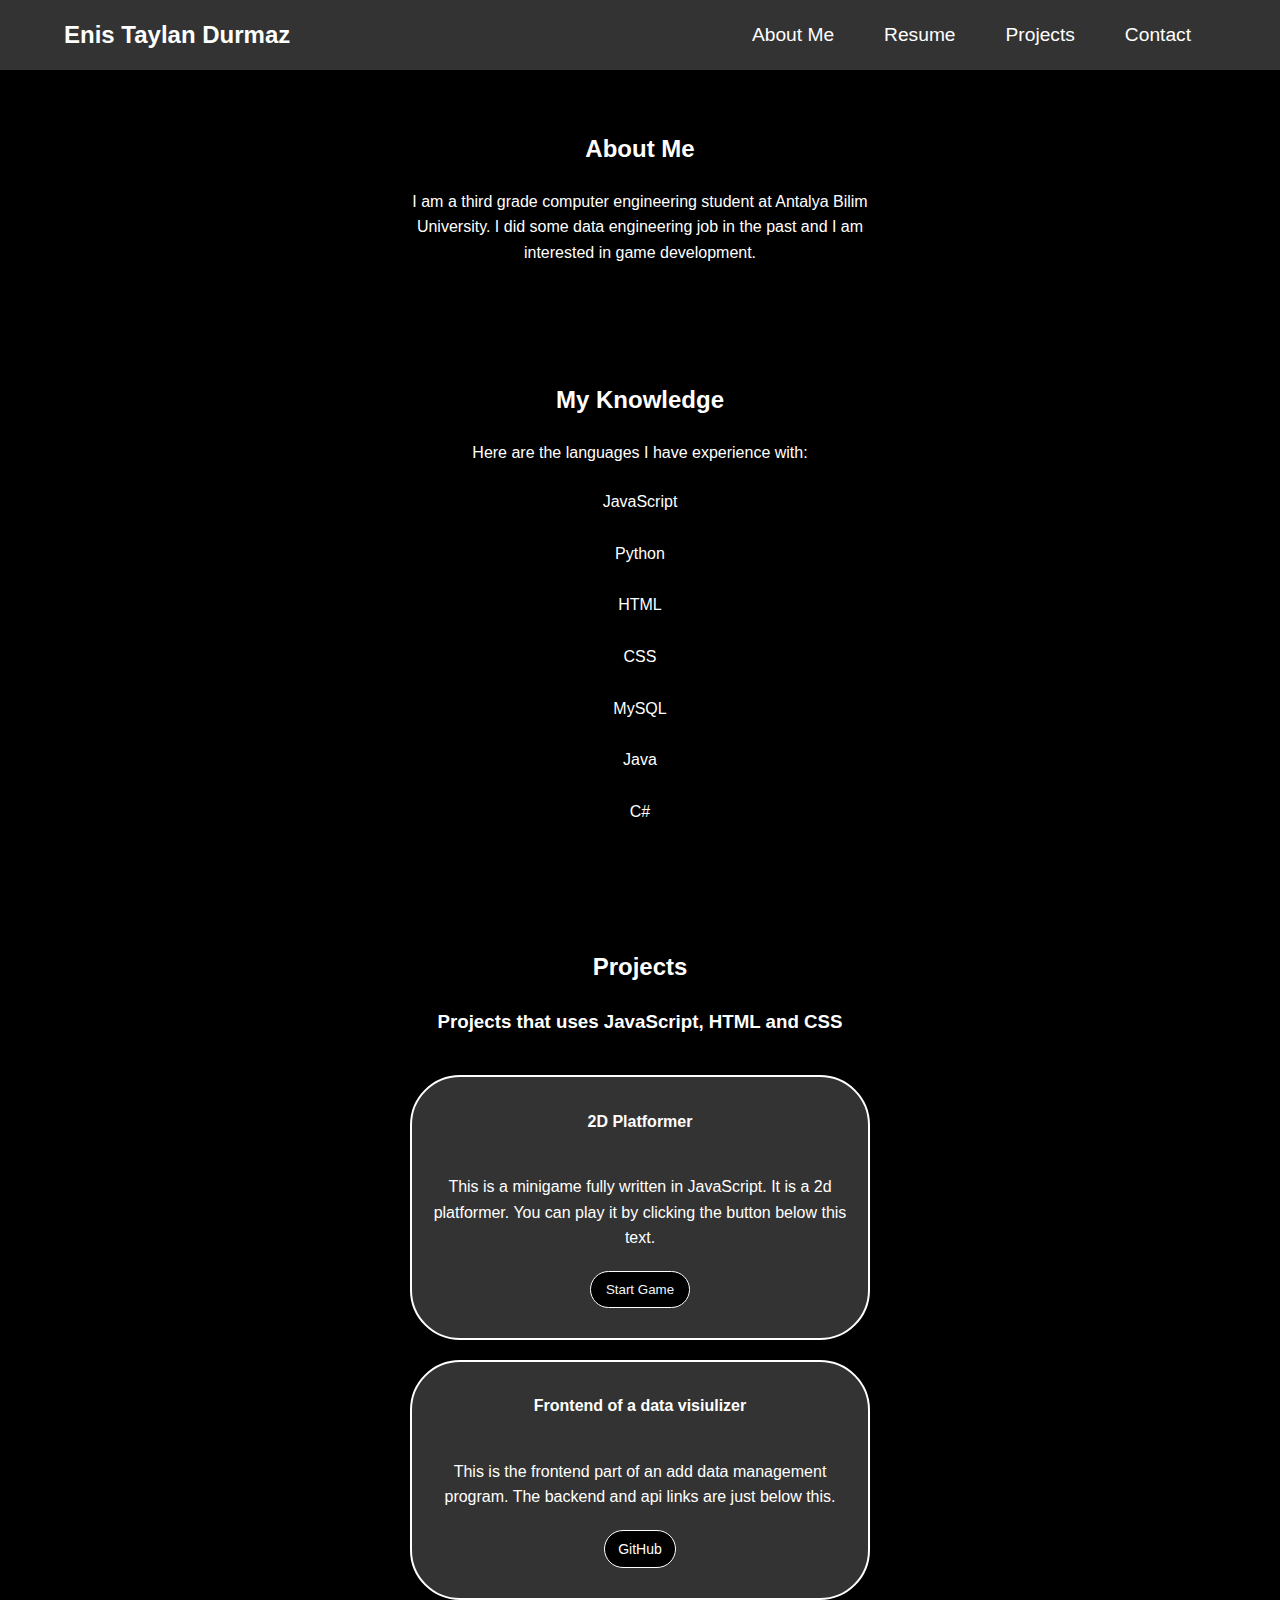
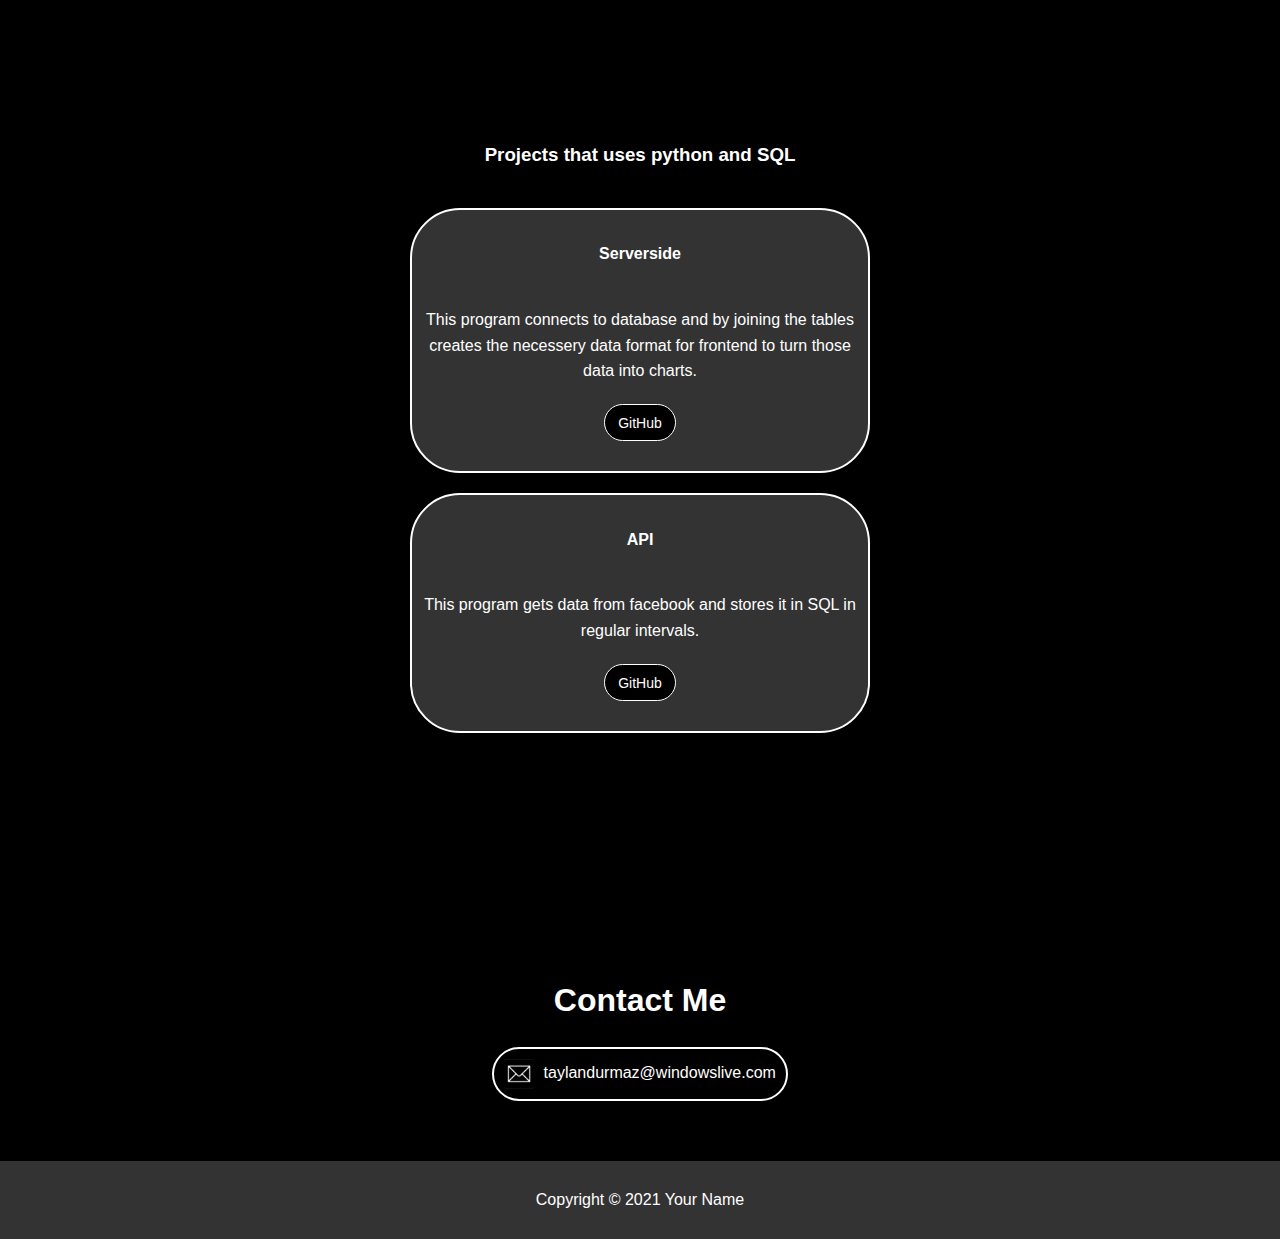
==== index.html @ 6a668fef "Add files via upload" ====
<!DOCTYPE html>
<html lang="en">
<head>
    <meta charset="UTF-8">
    <meta name="viewport" content="width=device-width, initial-scale=1.0">
    <title>CV</title>
    <link rel="stylesheet" href="style.css">
</head>
<body>
    <header>
        <div class="left-header">
            <h1>Enis Taylan Durmaz</h1>
        </div>
        <nav class="right-header">
            <ul>
                <li><a href="#about">About Me</a></li>
                <li><a href="#resume">Resume</a></li>
                <li><a href="#projects">Projects</a></li>
                <li><a href="#contact">Contact</a></li>
            </ul>
        </nav>
    </header>
    <div class="container">
        <section class="content" id="about">
            <h2>About Me</h2>
            <p>I am a third grade computer engineering student at Antalya Bilim University. I did some data engineering job in the past and I am interested in game development.</p>
        </section>

        <section class="content" id="resume">
            <h2>My Knowledge</h2>
            <p>Here are the languages I have experience with:</p>
            <ul class="languages-list">
                <li><a href="#javascript-project_1">JavaScript</a></li>
                <li><a href="#python-project_1">Python</a></li>
                <li><a href="#javascript-project_2">HTML</a></li>
                <li><a href="#javascript-project_2">CSS</a></li>
                <li><a href="#python-project_1">MySQL</a></li>
                <li><a href="#java-project">Java</a></li>
                <li><a href="#c#-project">C#</a></li>
                

            </ul>
        </section>


        <section class="content" id="projects">
            <h2>Projects</h2>
            <h3>Projects that uses JavaScript, HTML and CSS</h3>
            <div id="javascript-project" class="project">
                <div id="javascript-project_1" class="projectception">
                    <h4>2D Platformer</h4>
                    <p>This is a minigame fully written in JavaScript. It is a 2d platformer. You can play it by clicking the button below this text.</p>
                    <button id="startButton">Start Game</button>
                </div>
                <div id="javascript-project_2" class="projectception">
                    <h4>Frontend of a data visiulizer</h4>
                    <p>This is the frontend part of an add data management program. The backend and api links are just below this. </p>
                    <notbutton><a href="https://github.com/Migolina/frontend" target="_blank" class ="github_link">GitHub</a></notbutton>
                </div>                
        </div>
        <h3>Projects that uses python and SQL</h3>
        <div id="python-project" class="project">
            <div id="python-project_1" class="projectception">
                <h4>Serverside</h4>
                <p>This program connects to database and by joining the tables creates the necessery data format for frontend to turn those data into charts.</p>
                <notbutton><a href="https://github.com/Migolina/backend" target="_blank" class ="github_link">GitHub</a></notbutton>
            </div>
            <div id="python-project_2" class="projectception">
                <h4>API</h4>
                <p>This program gets data from facebook and stores it in SQL in regular intervals.</p>
                <notbutton><a href="https://github.com/Migolina/api" target="_blank" class ="github_link">GitHub</a></notbutton>
            </div> 
        </div>
        </section>
        <section class="content" id="contact">
            <h1>Contact Me </h1>
            <div class="contact">
                <a href="mailto:taylandurmaz@windowslive.com" class="email-address">
                    <img src="img/email_logo.webp" alt="Email Logo" class="email-logo">
                    taylandurmaz@windowslive.com
                </a>
            </div>
        </section>
        
        <footer>
            <p>Copyright &copy; 2021 Your Name</p>
        </footer>
        
        
    </div>
    
    <canvas style="display: none;"></canvas>
    
    
    
    
    <script src='./js/classes/sprite.js'></script>
    <script src='./js/utils.js'></script>
    <script src='./js/game.js'></script>
    <script src='./js/classes/collisionblock.js'></script>
    <script src='./js/classes/player.js'></script>
    <script src='./js/classes/enemy.js'></script>
    <script src='./js/data/data.js'></script>
    <script src="index.js"></script>
    <script src="page.js"></script>
</body>
</html>
---- style.css ----
html {
    scroll-behavior: smooth;
}

body {
    font-family: Arial, sans-serif;
    line-height: 1.6;
    margin: 0;
    background: #000; /* Set background to black */
    color: #fff; /* Set text color to white for contrast */
}

/* Add a container for the content */
.container { /* Assuming this is a new div around your sections */
    display: grid;
    place-items: center; /* Shortcut to center items both vertically and horizontally */
    height: 100vh; /* Use the full height of the viewport */
    margin-bottom:650px;
}

.content {
    text-align: center; /* Center text inside the content blocks */
    max-width: 500px; /* Adjust width as necessary */
    margin: 20px; /* Space between sections */
}
.footer{
    width: 100%;
    padding-bottom: 0;
}
header {
    display: flex;
    justify-content: space-between;
    align-items: center;
    background: #333;
    color: #fff;
    padding: 1rem 5%; /* Add padding on the left and right */
}



.left-header h1 {
    margin: 0; /* Removes default margin from the h1 tag */
    font-size: 1.5em; /* Adjust size as needed */
}

.right-header ul {
    display: flex;
    list-style: none;
    padding: 0;
    margin: 0; /* Removes default margin from the ul tag */
    font-size: 1.2em; /* Make list items bigger */
}

.right-header ul li {
    margin: 0 15px; /* Increase spacing between list items */
}

.right-header ul li a {
    color: #fff;
    text-decoration: none;
    padding: 5px 10px; /* Add padding for larger click area */
}

#projects h2 {
    margin-bottom: 20px; /* Adds space below the Projects heading */
}

.project {
    margin-bottom: 100px; /* Adds space below each project div */
    padding: 20px; /* Optional: Adds padding inside each project div for better spacing */
    border-radius: 5px; /* Optional: Rounds the corners of the project divs */
}

.project h3 {
    margin-top: 0;
    margin-bottom: 100px; /* Adds space below each project title */
}
.project h4 {
    margin-bottom: 40px;
}

.project p {
    margin-bottom: 20px; /* Adds space below the paragraph before the button, if any */
}
.projectception {
    margin-bottom: 20px;  /* Adjust as needed */
    border: 2px solid #fff;  /* Sets the border width, style, and color */
    border-radius: 50px;  /* Adjusts the border-radius */
    padding: 10px;
    background-color:#333;
}
.contact {
    margin-bottom: 20px;  /* Adjust as needed */
    border: 2px solid #fff;  /* Sets the border width, style, and color */
    border-radius: 50px;  /* Adjusts the border-radius */
    padding: 10px;
    background-color:black;
}

.languages-list {
    list-style-type: none;  /* Removes default list bullets */
    padding: 0;  /* Removes default padding */
    text-align: center;  /* Aligns text to the left */
}

.languages-list li {
    margin: 10px 0;  /* Adds vertical space between list items */
}

.languages-list a {
    color: inherit;  /* Ensures the links use the text color of the parent element */
    text-decoration: none;  /* Removes the underline */
    padding: 8px;  /* Adds padding around the text */
    display: inline-block;  /* Makes the link only as wide as its content */
    border-radius: 5px;  /* Applies rounded corners */
}

.languages-list a:hover {
    background-color: #e1e1e1;  /* Changes background on hover */
    border-radius: 5px;  /* Rounded corners for a better look */
    color:black; 
}

.email-logo {
    vertical-align: middle;
    margin-right: 5px; /* Adjust as needed */
    width: 30px; /* Adjust the width of the logo */
    height: auto; /* Maintain aspect ratio */
}

.github_link {
    color: white !important; /* Ensures the text is white */
    text-decoration: none !important; /* Ensures no underline */
    font-size: 14px;
}

.email-address {
    color: white !important; /* Ensures the text is white */
    text-decoration: none !important; /* Ensures no underline */
}

nav ul {
    list-style: none;
    padding: 0;
}

nav ul li {
    display: inline;
    margin: 0 10px;
}

nav ul li a {
    color: #fff;
    text-decoration: none;
}


section {
    padding: 20px;
    margin: 20px 0;
}

footer {
    text-align: center;
    padding: 10px 0;
    background: #333;
    color: #fff;
    width: 100%;
}

button {
    background-color: black;
    color:aliceblue;
    display: block;
    width: 100px;
    margin: 20px auto;
    padding: 10px;
    border-radius: 100px;
    border: 1px solid #fff;
}
button:hover {
    background-color: #8f8a8a;
    color:black;
    border: 1px solid black;
}

notbutton {
    background-color: black;
    color:aliceblue;
    display: block;
    width: 60px;
    padding: 5px;
    margin:20px auto;
    border-radius: 100px;
    border: 1px solid #fff;
}
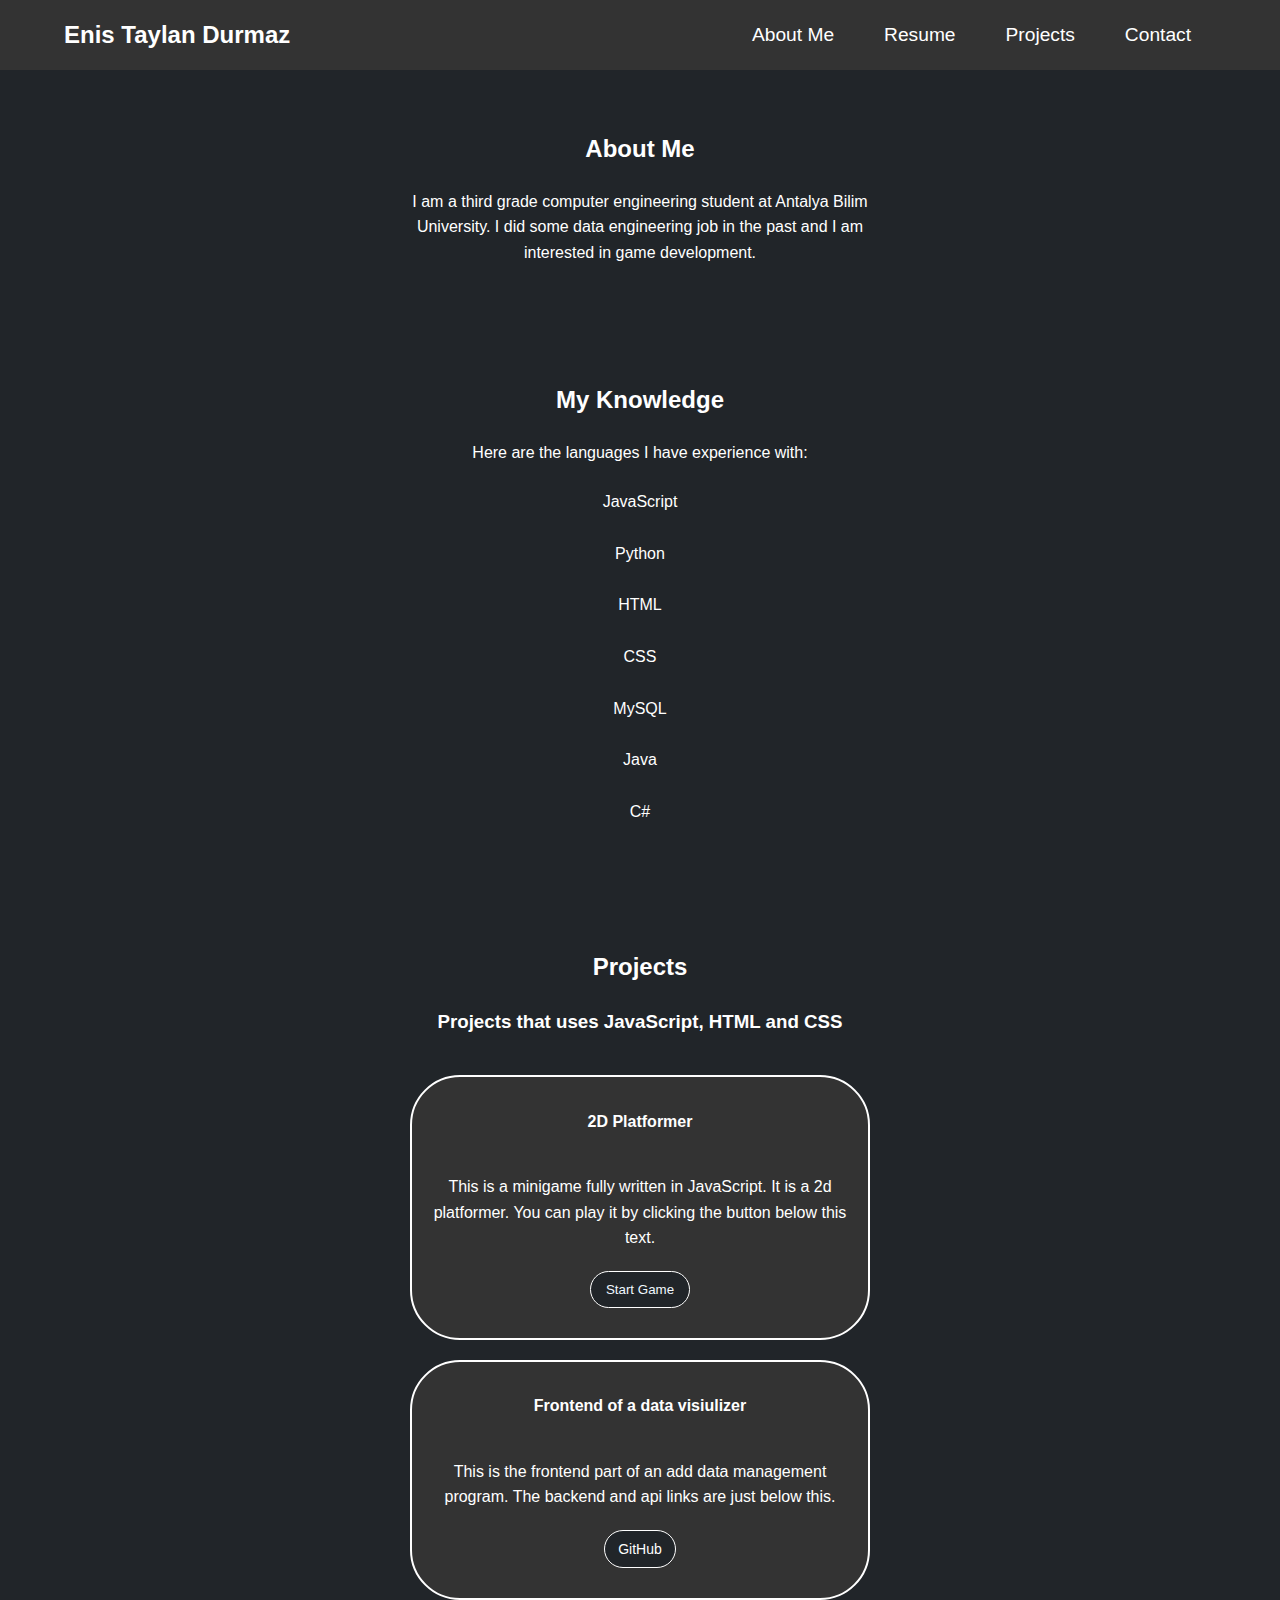
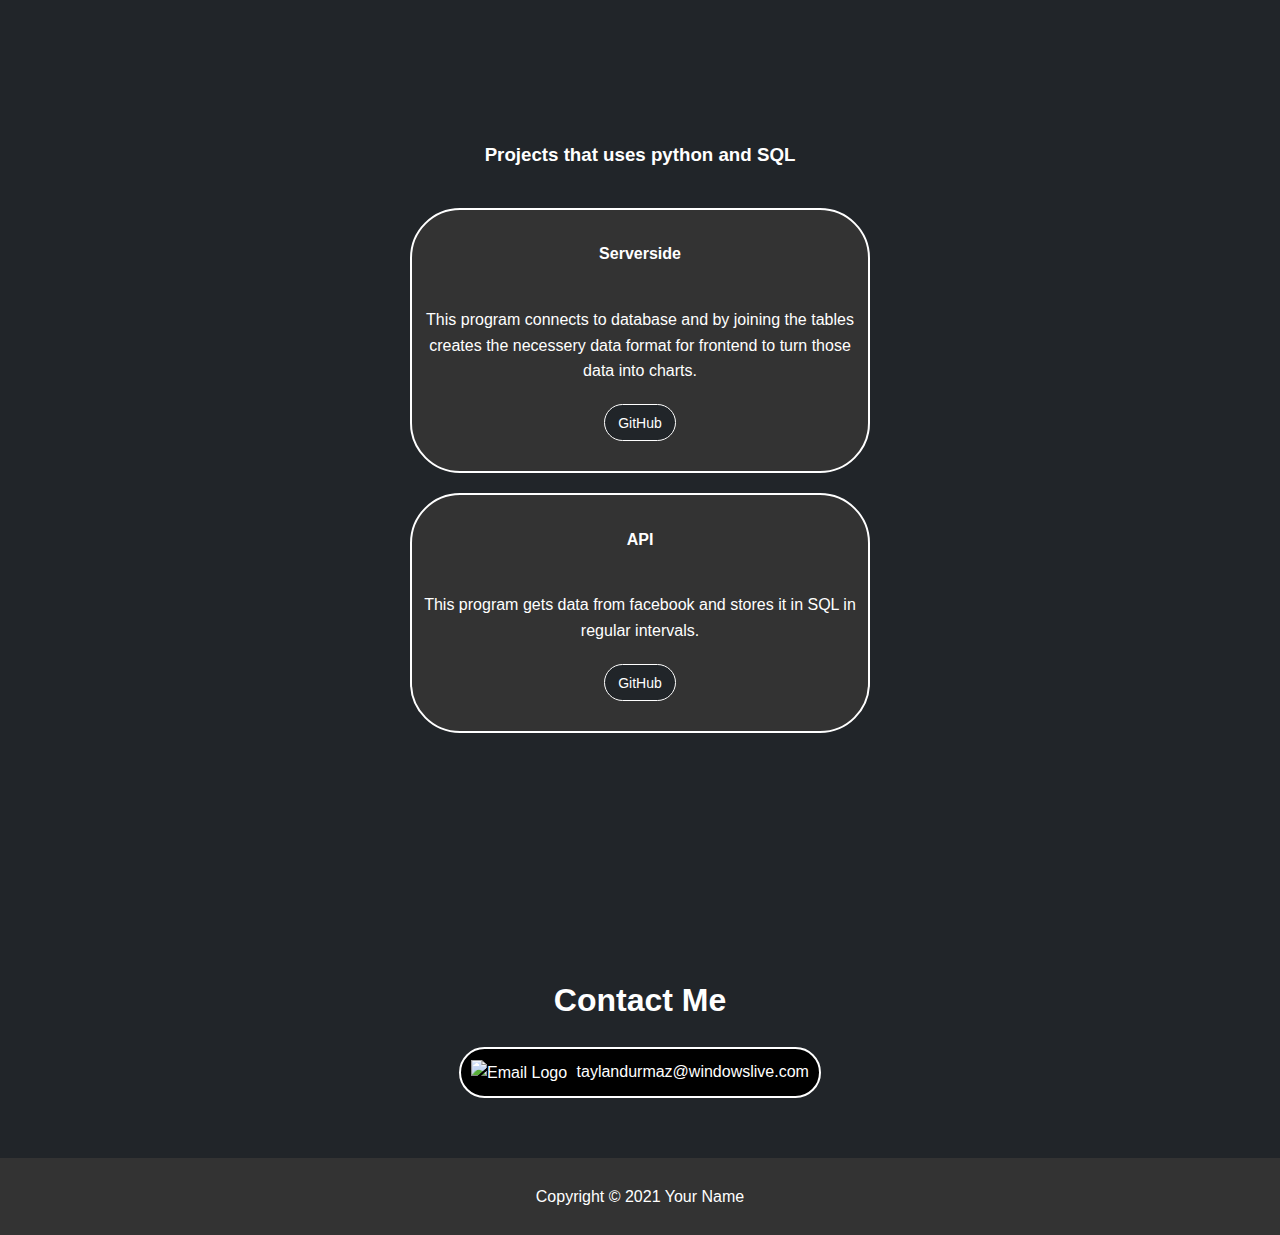
==== commit b92e04cf: "Update index.html" ====
--- a/index.html
+++ b/index.html
@@ -76,7 +76,7 @@
             <h1>Contact Me </h1>
             <div class="contact">
                 <a href="mailto:taylandurmaz@windowslive.com" class="email-address">
-                    <img src="img/email_logo.webp" alt="Email Logo" class="email-logo">
+                    <img src="img/email_logo.png" alt="Email Logo" class="email-logo">
                     taylandurmaz@windowslive.com
                 </a>
             </div>
--- a/style.css
+++ b/style.css
@@ -6,7 +6,7 @@
     font-family: Arial, sans-serif;
     line-height: 1.6;
     margin: 0;
-    background: #000; /* Set background to black */
+    background: #212529; /* Set background to black */
     color: #fff; /* Set text color to white for contrast */
 }
 
@@ -169,7 +169,7 @@
 }
 
 button {
-    background-color: black;
+    background-color: #212529;
     color:aliceblue;
     display: block;
     width: 100px;
@@ -179,13 +179,13 @@
     border: 1px solid #fff;
 }
 button:hover {
-    background-color: #8f8a8a;
-    color:black;
+    background-color: #212529;
+    color:#212529;
     border: 1px solid black;
 }
 
 notbutton {
-    background-color: black;
+    background-color: #212529;
     color:aliceblue;
     display: block;
     width: 60px;
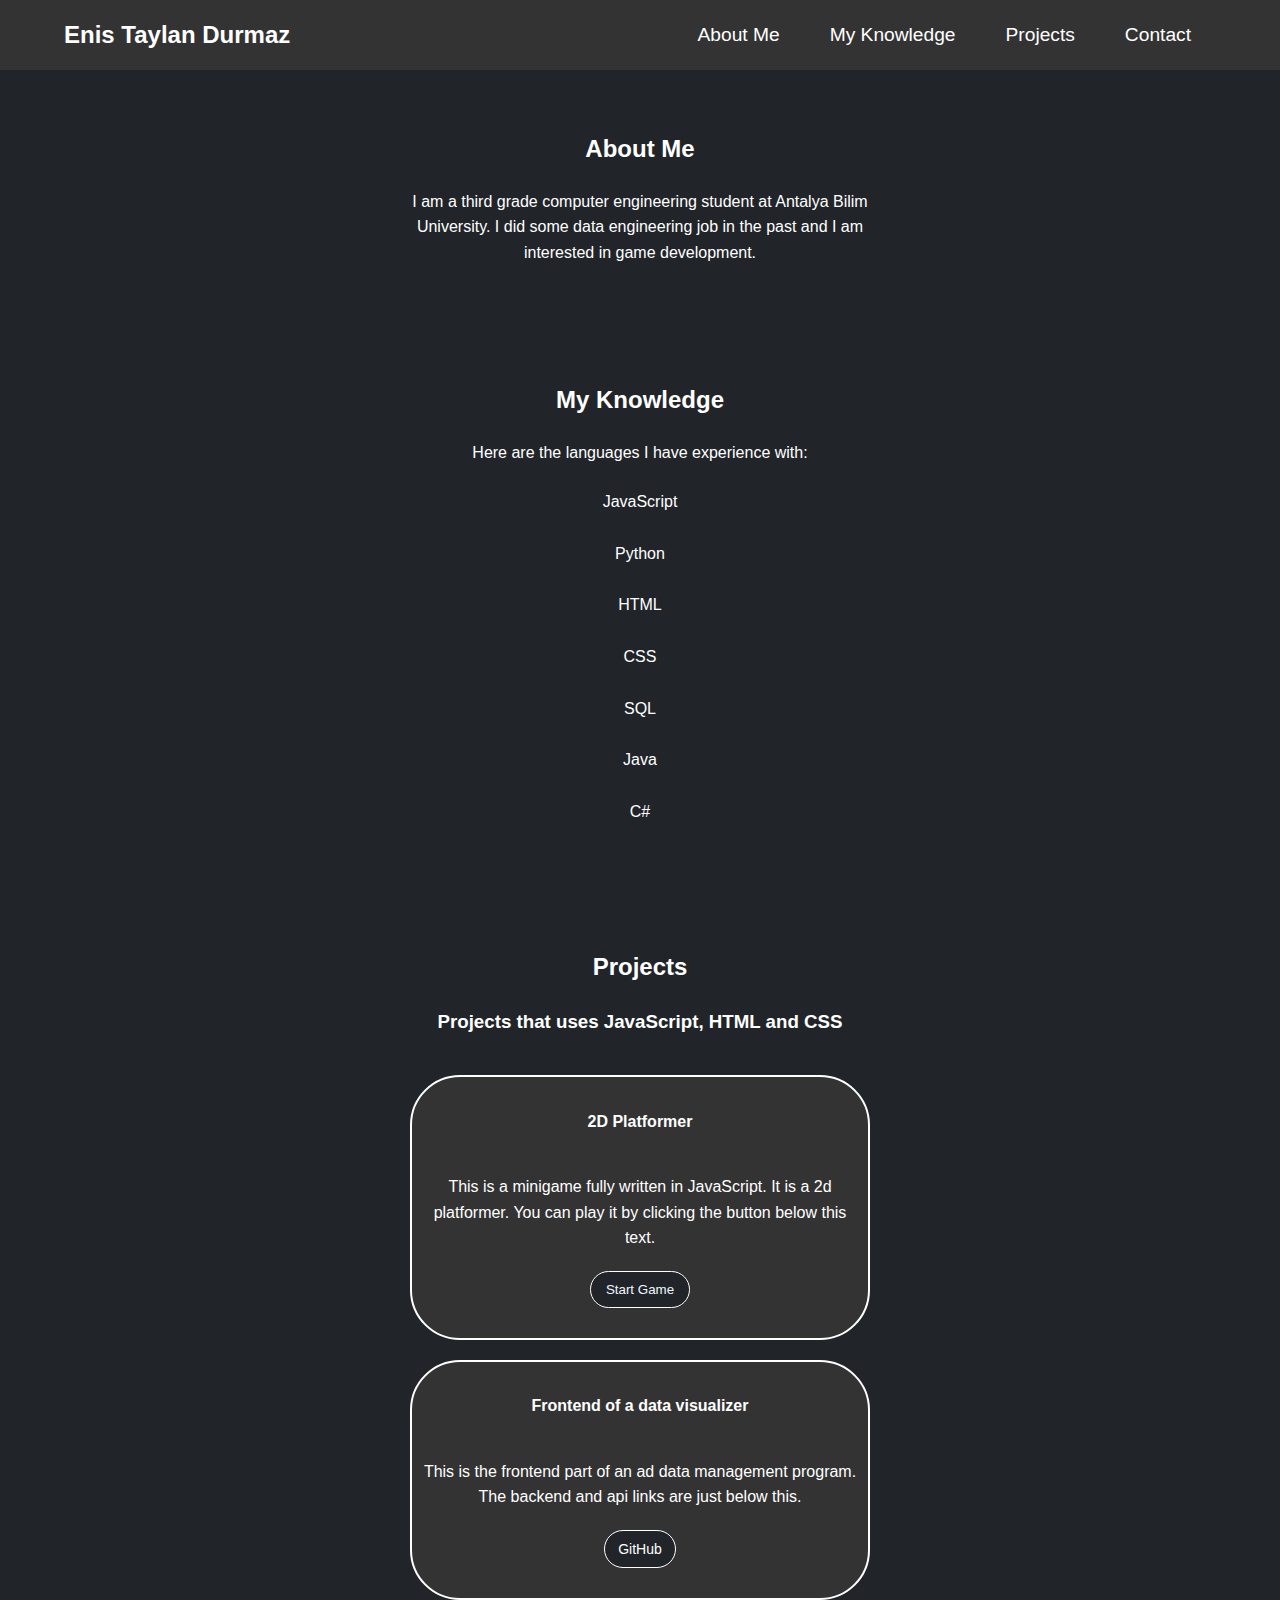
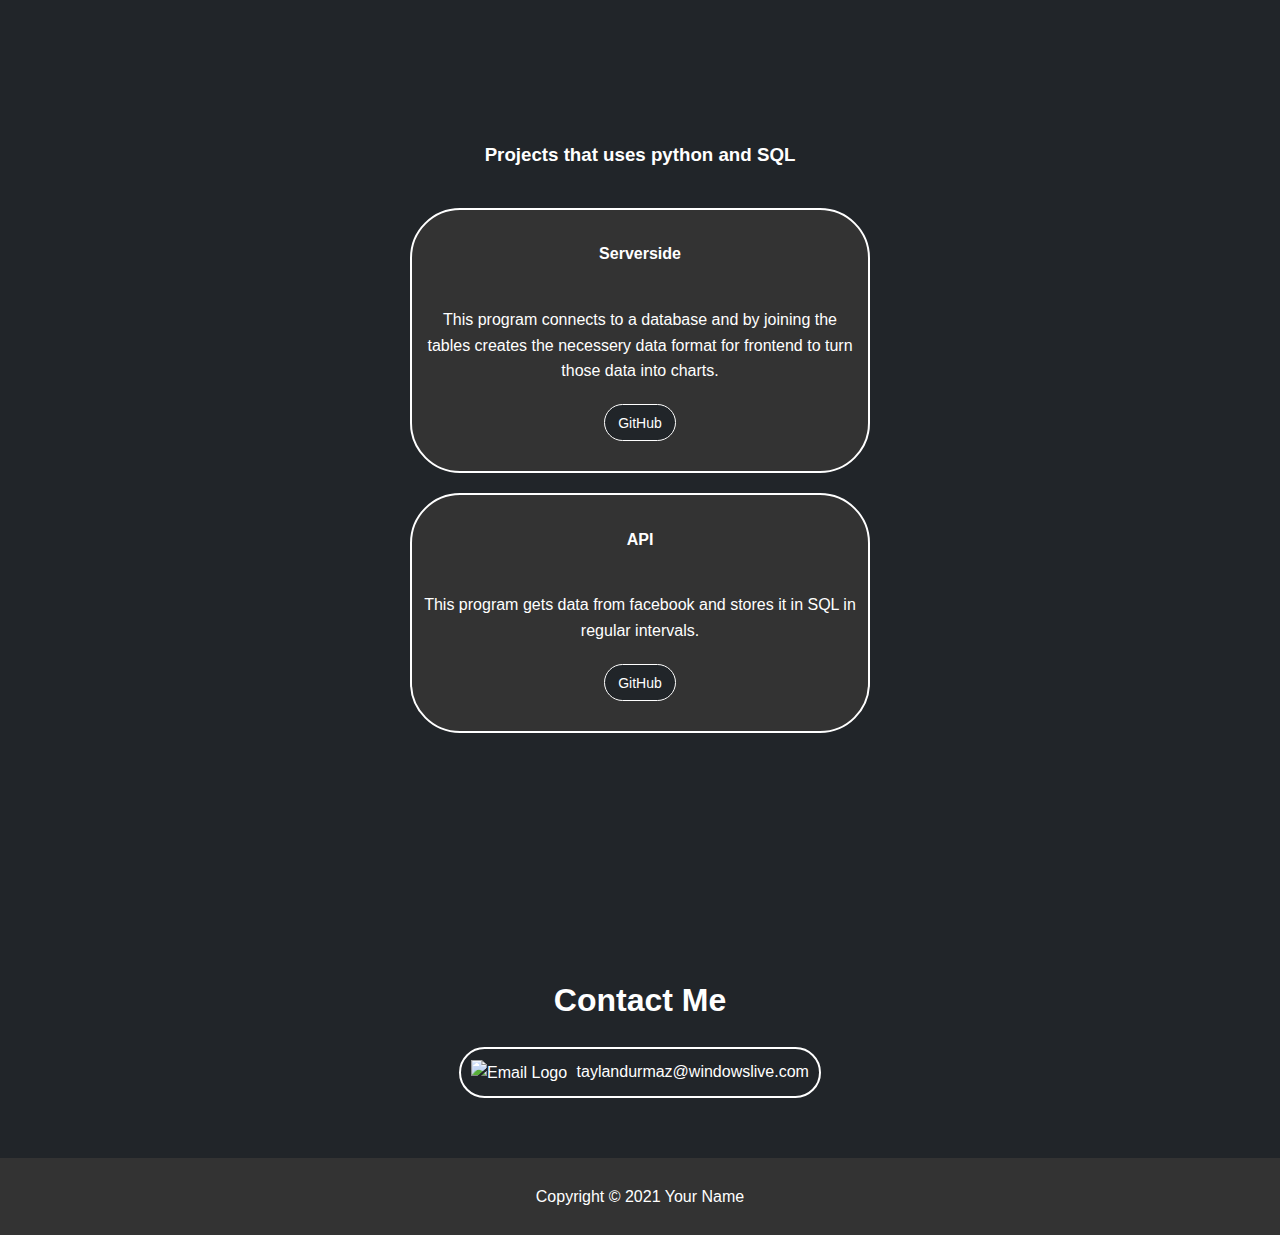
==== commit fae72a8d: "Update index.html" ====
--- a/index.html
+++ b/index.html
@@ -14,7 +14,7 @@
         <nav class="right-header">
             <ul>
                 <li><a href="#about">About Me</a></li>
-                <li><a href="#resume">Resume</a></li>
+                <li><a href="#resume">My Knowledge</a></li>
                 <li><a href="#projects">Projects</a></li>
                 <li><a href="#contact">Contact</a></li>
             </ul>
@@ -34,7 +34,7 @@
                 <li><a href="#python-project_1">Python</a></li>
                 <li><a href="#javascript-project_2">HTML</a></li>
                 <li><a href="#javascript-project_2">CSS</a></li>
-                <li><a href="#python-project_1">MySQL</a></li>
+                <li><a href="#python-project_1">SQL</a></li>
                 <li><a href="#java-project">Java</a></li>
                 <li><a href="#c#-project">C#</a></li>
                 
@@ -53,22 +53,22 @@
                     <button id="startButton">Start Game</button>
                 </div>
                 <div id="javascript-project_2" class="projectception">
-                    <h4>Frontend of a data visiulizer</h4>
-                    <p>This is the frontend part of an add data management program. The backend and api links are just below this. </p>
-                    <notbutton><a href="https://github.com/Migolina/frontend" target="_blank" class ="github_link">GitHub</a></notbutton>
+                    <h4>Frontend of a data visualizer</h4>
+                    <p>This is the frontend part of an ad data management program. The backend and api links are just below this. </p>
+                    <notbutton><a href="https://github.com/enistaylandurmaz/frontend" target="_blank" class ="github_link">GitHub</a></notbutton>
                 </div>                
         </div>
         <h3>Projects that uses python and SQL</h3>
         <div id="python-project" class="project">
             <div id="python-project_1" class="projectception">
                 <h4>Serverside</h4>
-                <p>This program connects to database and by joining the tables creates the necessery data format for frontend to turn those data into charts.</p>
-                <notbutton><a href="https://github.com/Migolina/backend" target="_blank" class ="github_link">GitHub</a></notbutton>
+                <p>This program connects to a database and by joining the tables creates the necessery data format for frontend to turn those data into charts.</p>
+                <notbutton><a href="https://github.com/enistaylandurmaz/backend" target="_blank" class ="github_link">GitHub</a></notbutton>
             </div>
             <div id="python-project_2" class="projectception">
                 <h4>API</h4>
                 <p>This program gets data from facebook and stores it in SQL in regular intervals.</p>
-                <notbutton><a href="https://github.com/Migolina/api" target="_blank" class ="github_link">GitHub</a></notbutton>
+                <notbutton><a href="https://github.com/enistaylandurmaz/api" target="_blank" class ="github_link">GitHub</a></notbutton>
             </div> 
         </div>
         </section>
--- a/style.css
+++ b/style.css
@@ -94,7 +94,7 @@
     border: 2px solid #fff;  /* Sets the border width, style, and color */
     border-radius: 50px;  /* Adjusts the border-radius */
     padding: 10px;
-    background-color:black;
+    background-color:#212529;
 }
 
 .languages-list {
@@ -126,12 +126,6 @@
     margin-right: 5px; /* Adjust as needed */
     width: 30px; /* Adjust the width of the logo */
     height: auto; /* Maintain aspect ratio */
-}
-
-.github_link {
-    color: white !important; /* Ensures the text is white */
-    text-decoration: none !important; /* Ensures no underline */
-    font-size: 14px;
 }
 
 .email-address {
@@ -179,18 +173,39 @@
     border: 1px solid #fff;
 }
 button:hover {
-    background-color: #212529;
+    background-color: #adadae;
     color:#212529;
-    border: 1px solid black;
+    border: 1px solid #adadae;
 }
 
 notbutton {
     background-color: #212529;
-    color:aliceblue;
+    color: aliceblue;
     display: block;
     width: 60px;
     padding: 5px;
-    margin:20px auto;
+    margin: 20px auto;
     border-radius: 100px;
     border: 1px solid #fff;
-}+}
+
+notbutton:hover, notbutton:hover .github_link {
+    background-color: #adadae;
+    color: #212529;
+    border: 1px solid #adadae;
+}
+
+.github_link {
+    color: white; /* Ensures the text is white */
+    text-decoration: none !important; /* Ensures no underline */
+    font-size: 14px;
+}
+
+.github_link:hover {
+    color: #212529 !important; /* Ensures the color changes on hover */
+}
+
+/* Ensure the .github_link inherits the hover state from the parent */
+notbutton:hover .github_link {
+    color: #212529 !important;
+}
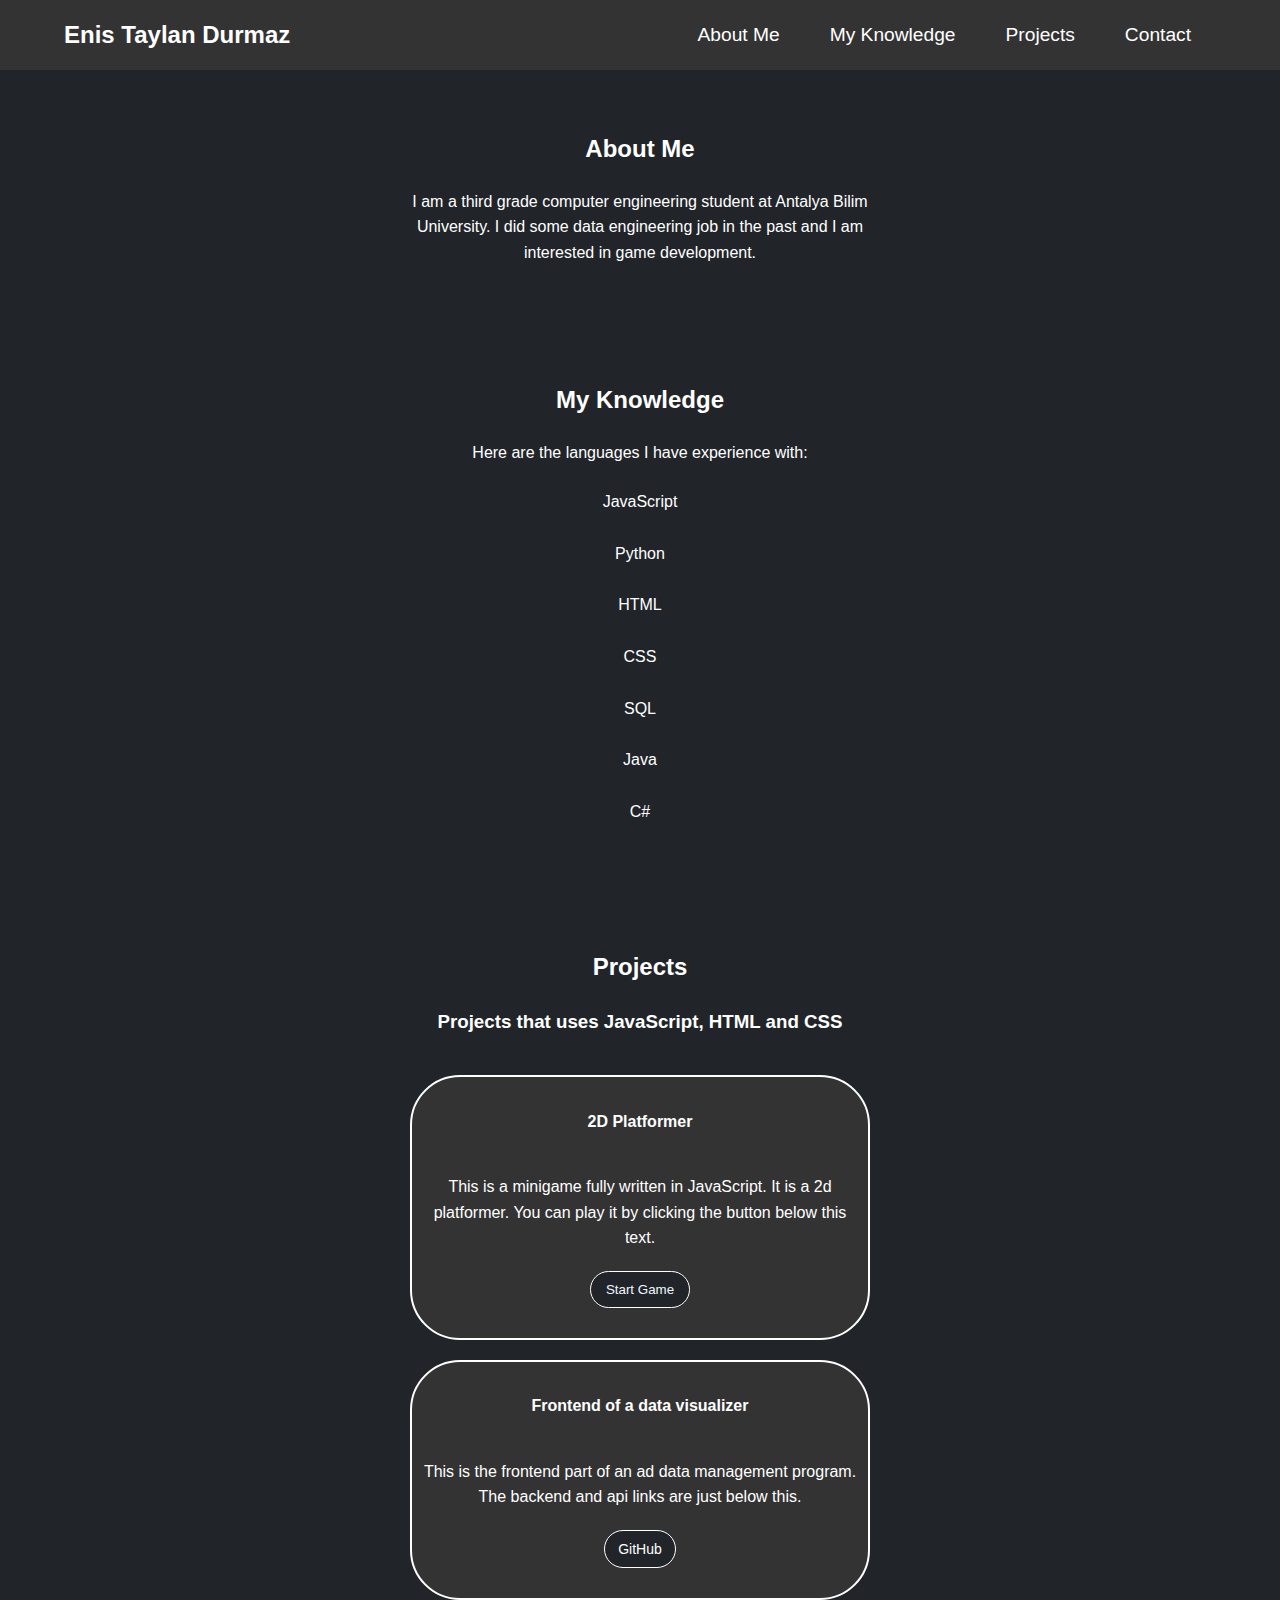
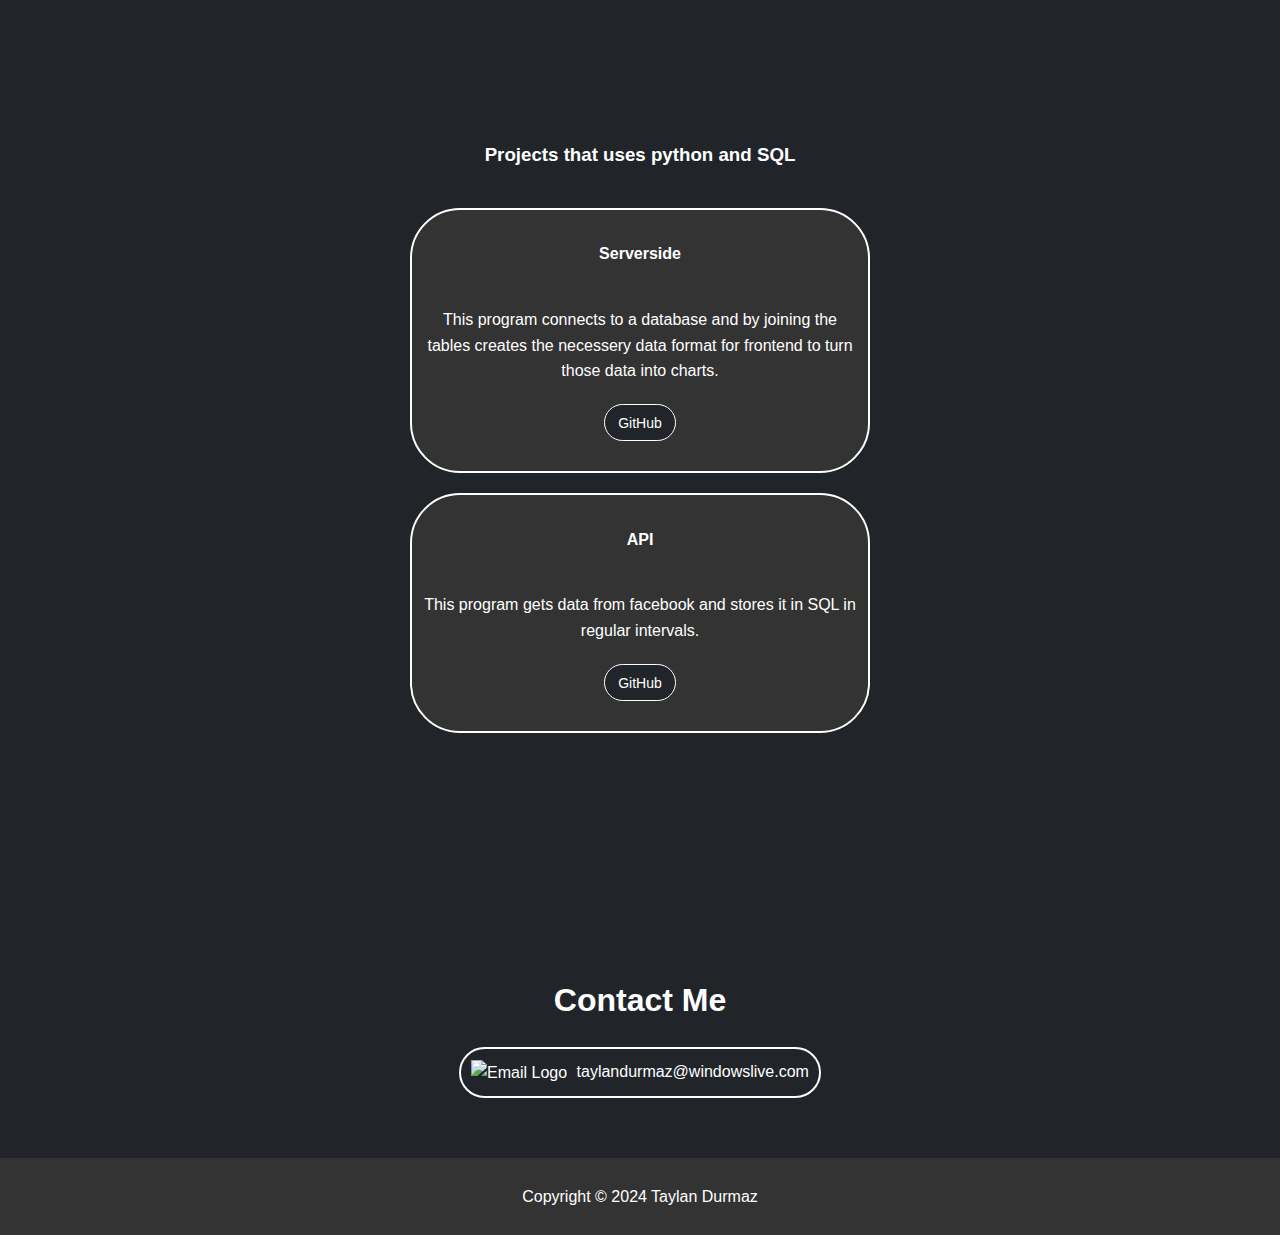
==== commit dceea67f: "Update index.html" ====
--- a/index.html
+++ b/index.html
@@ -83,7 +83,7 @@
         </section>
         
         <footer>
-            <p>Copyright &copy; 2021 Your Name</p>
+            <p>Copyright &copy; 2024 Taylan Durmaz</p>
         </footer>
         
         
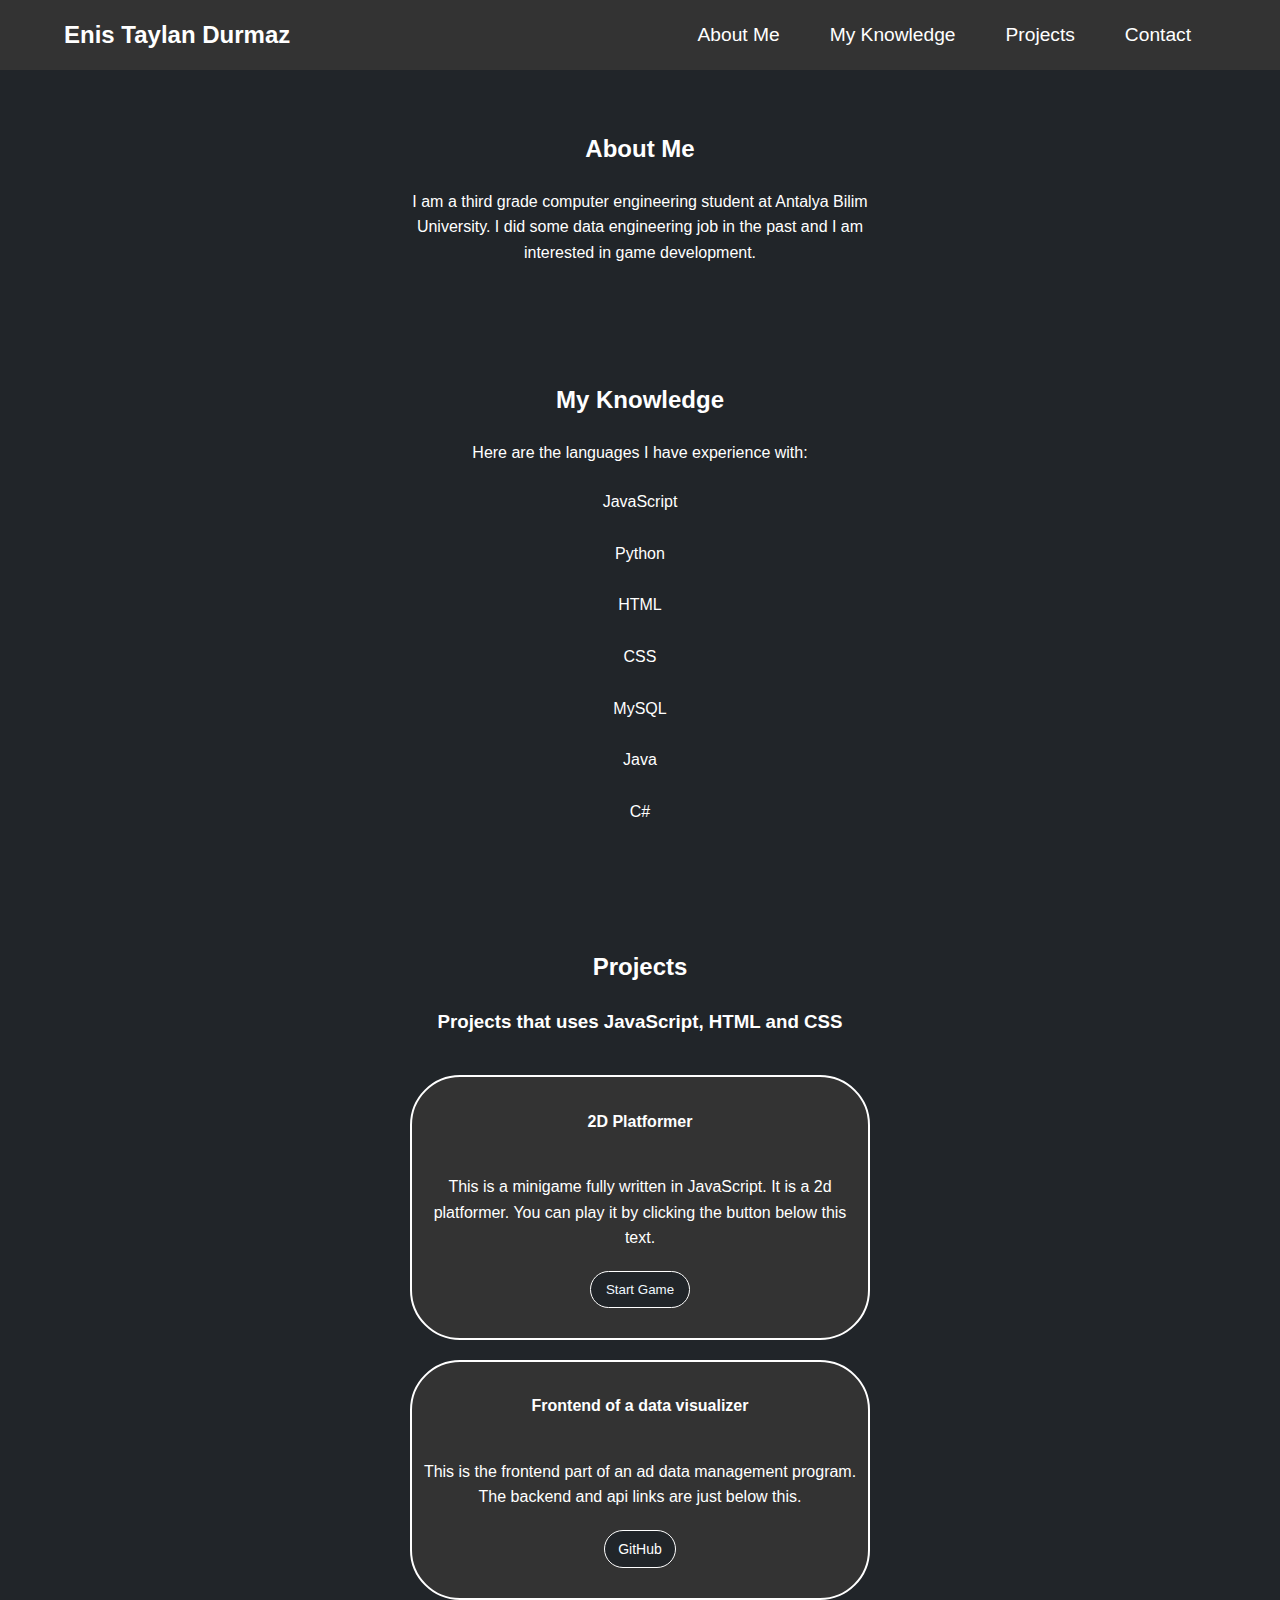
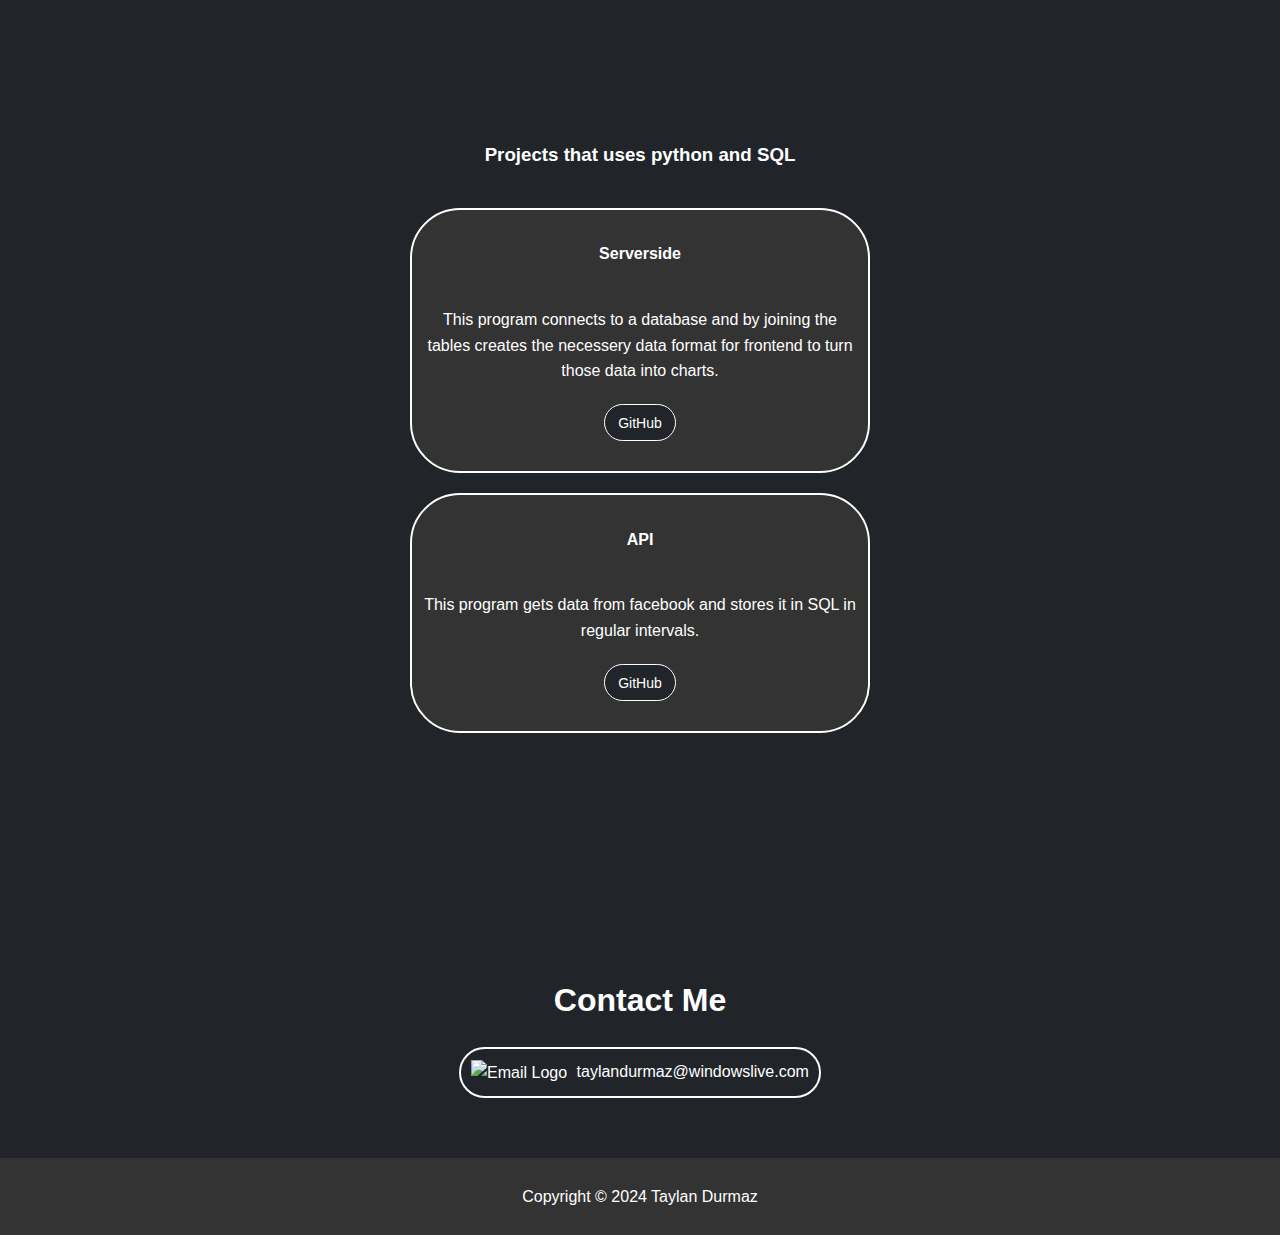
==== commit 0a130653: "Update index.html" ====
--- a/index.html
+++ b/index.html
@@ -34,7 +34,7 @@
                 <li><a href="#python-project_1">Python</a></li>
                 <li><a href="#javascript-project_2">HTML</a></li>
                 <li><a href="#javascript-project_2">CSS</a></li>
-                <li><a href="#python-project_1">SQL</a></li>
+                <li><a href="#python-project_1">MySQL</a></li>
                 <li><a href="#java-project">Java</a></li>
                 <li><a href="#c#-project">C#</a></li>
                 
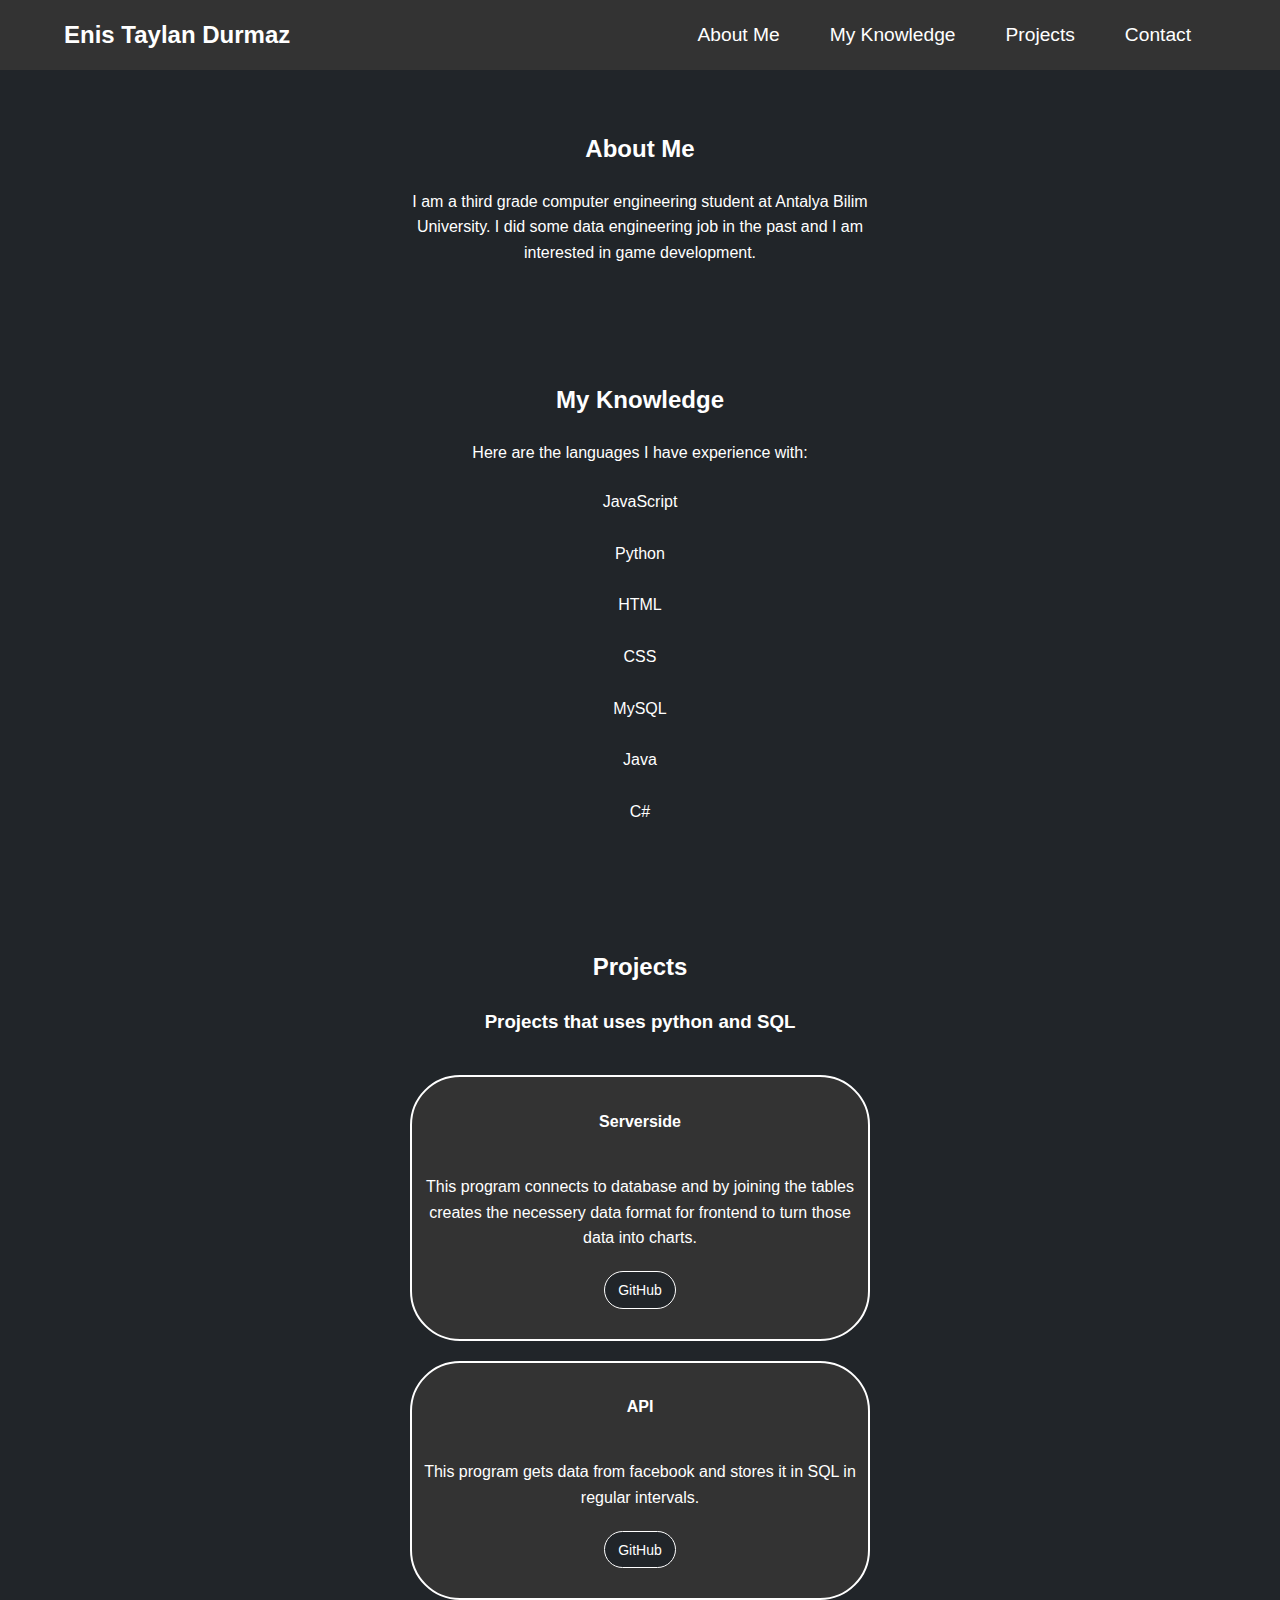
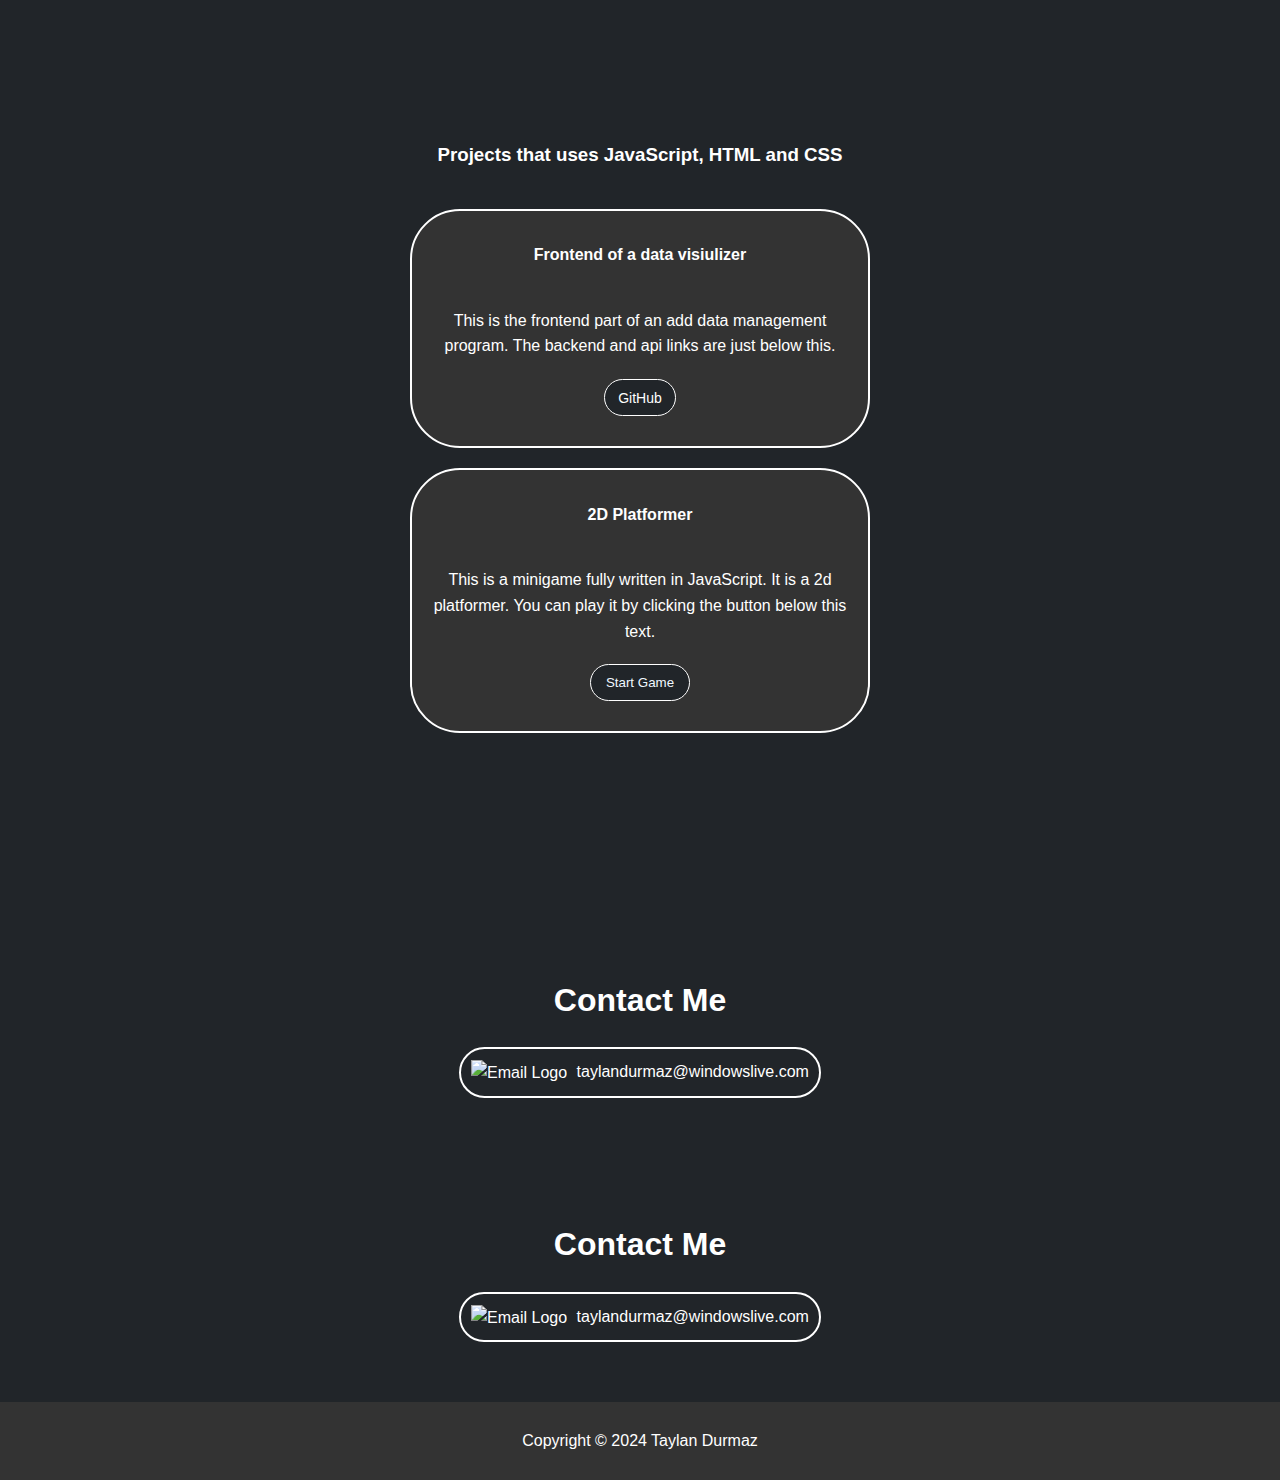
==== commit b33cb02b: "Update index.html" ====
--- a/index.html
+++ b/index.html
@@ -45,24 +45,11 @@
 
         <section class="content" id="projects">
             <h2>Projects</h2>
-            <h3>Projects that uses JavaScript, HTML and CSS</h3>
-            <div id="javascript-project" class="project">
-                <div id="javascript-project_1" class="projectception">
-                    <h4>2D Platformer</h4>
-                    <p>This is a minigame fully written in JavaScript. It is a 2d platformer. You can play it by clicking the button below this text.</p>
-                    <button id="startButton">Start Game</button>
-                </div>
-                <div id="javascript-project_2" class="projectception">
-                    <h4>Frontend of a data visualizer</h4>
-                    <p>This is the frontend part of an ad data management program. The backend and api links are just below this. </p>
-                    <notbutton><a href="https://github.com/enistaylandurmaz/frontend" target="_blank" class ="github_link">GitHub</a></notbutton>
-                </div>                
-        </div>
         <h3>Projects that uses python and SQL</h3>
         <div id="python-project" class="project">
             <div id="python-project_1" class="projectception">
                 <h4>Serverside</h4>
-                <p>This program connects to a database and by joining the tables creates the necessery data format for frontend to turn those data into charts.</p>
+                <p>This program connects to database and by joining the tables creates the necessery data format for frontend to turn those data into charts.</p>
                 <notbutton><a href="https://github.com/enistaylandurmaz/backend" target="_blank" class ="github_link">GitHub</a></notbutton>
             </div>
             <div id="python-project_2" class="projectception">
@@ -71,6 +58,28 @@
                 <notbutton><a href="https://github.com/enistaylandurmaz/api" target="_blank" class ="github_link">GitHub</a></notbutton>
             </div> 
         </div>
+        <h3>Projects that uses JavaScript, HTML and CSS</h3>
+        <div id="javascript-project" class="project">
+            <div id="javascript-project_2" class="projectception">
+                <h4>Frontend of a data visiulizer</h4>
+                <p>This is the frontend part of an add data management program. The backend and api links are just below this. </p>
+                <notbutton><a href="https://github.com/enistaylandurmaz/frontend" target="_blank" class ="github_link">GitHub</a></notbutton>
+            </div>
+                <div id="javascript-project_1" class="projectception">
+                    <h4>2D Platformer</h4>
+                    <p>This is a minigame fully written in JavaScript. It is a 2d platformer. You can play it by clicking the button below this text.</p>
+                    <button id="startButton">Start Game</button>
+                </div>                
+        </div>
+        </section>
+        <section class="content" id="contact">
+            <h1>Contact Me </h1>
+            <div class="contact">
+                <a href="mailto:taylandurmaz@windowslive.com" class="email-address">
+                    <img src="img/email_logo.png" alt="Email Logo" class="email-logo">
+                    taylandurmaz@windowslive.com
+                </a>
+            </div>
         </section>
         <section class="content" id="contact">
             <h1>Contact Me </h1>
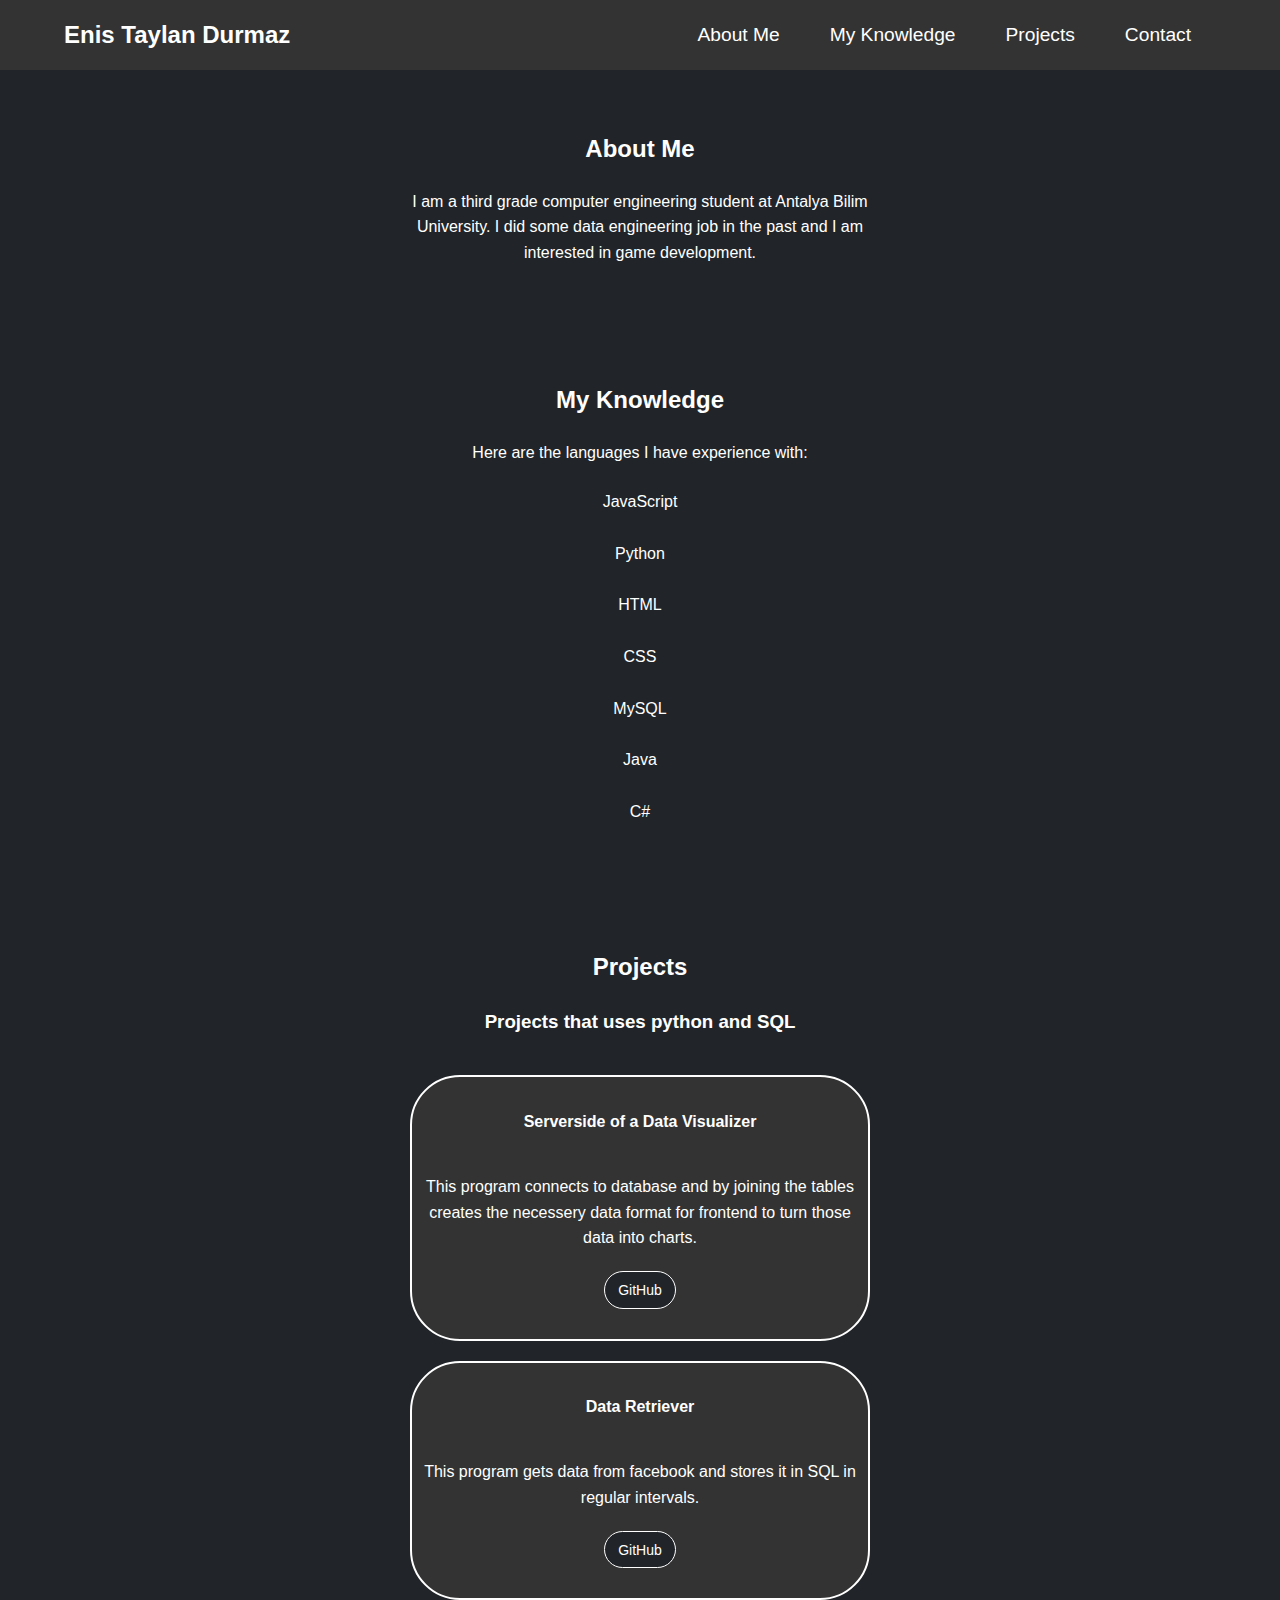
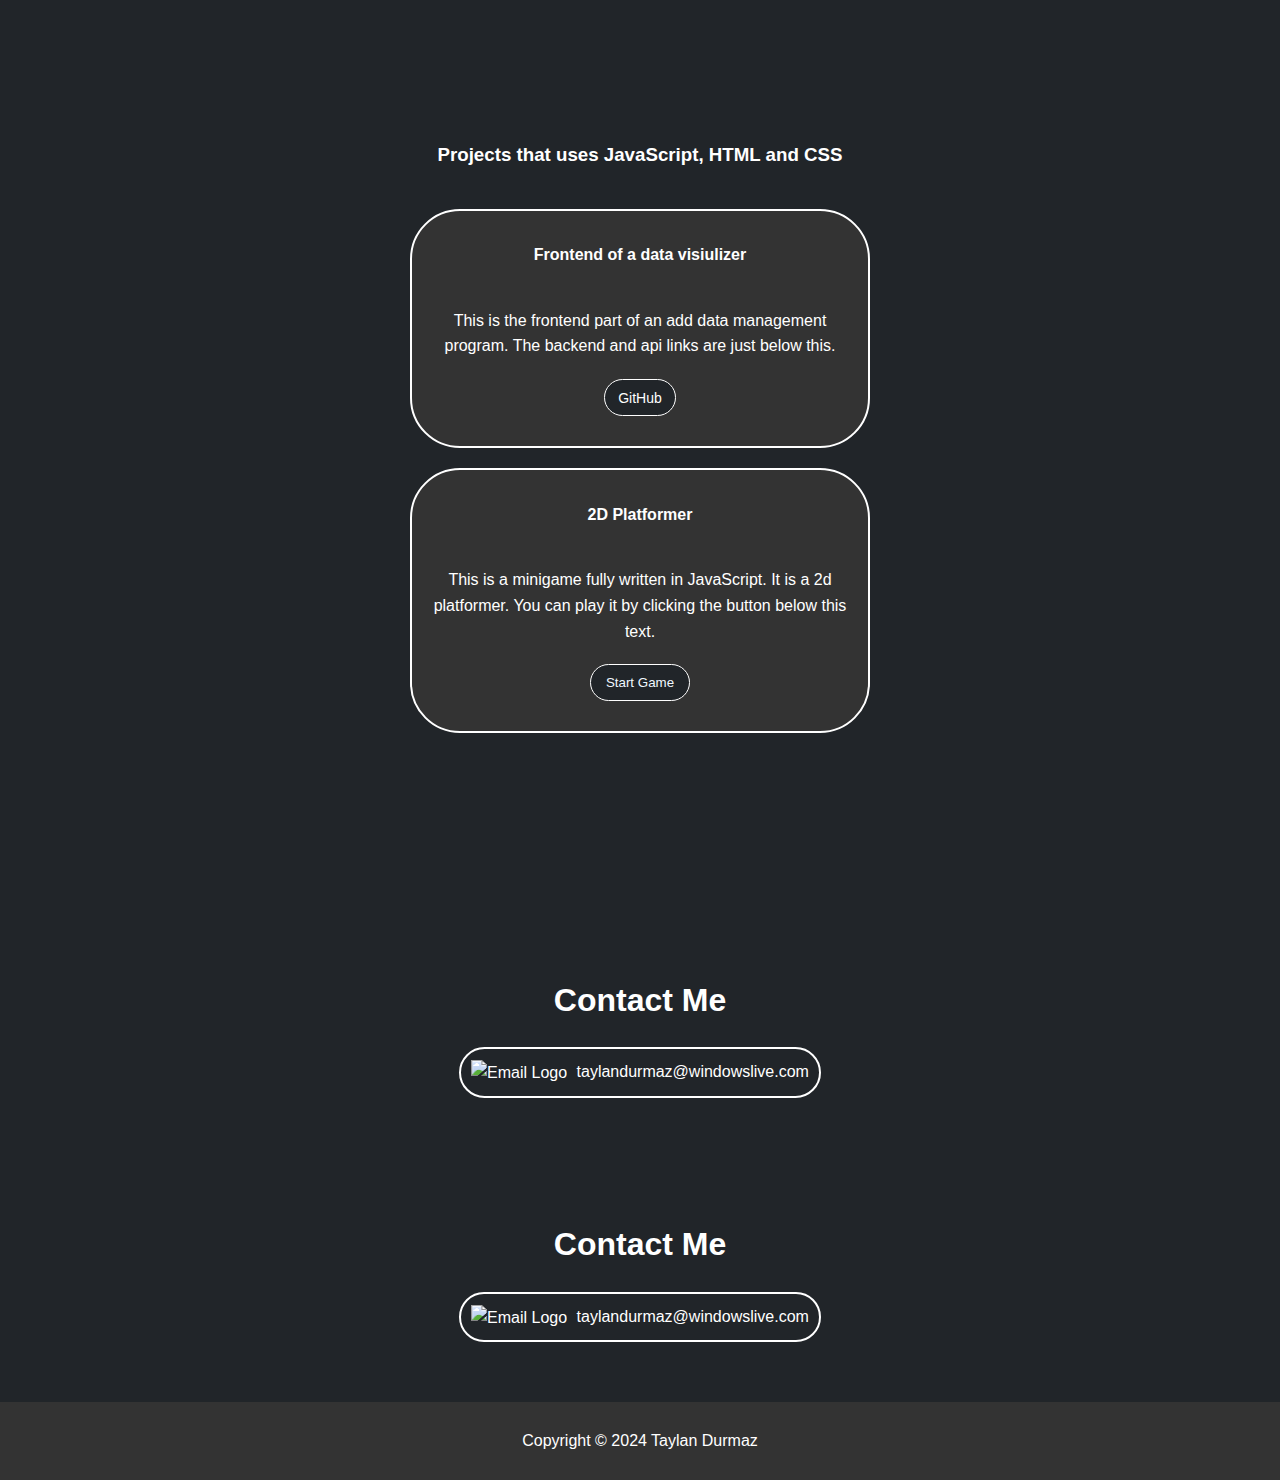
==== commit ca9b36b5: "Update index.html" ====
--- a/index.html
+++ b/index.html
@@ -48,12 +48,12 @@
         <h3>Projects that uses python and SQL</h3>
         <div id="python-project" class="project">
             <div id="python-project_1" class="projectception">
-                <h4>Serverside</h4>
+                <h4>Serverside  of a Data Visualizer</h4>
                 <p>This program connects to database and by joining the tables creates the necessery data format for frontend to turn those data into charts.</p>
                 <notbutton><a href="https://github.com/enistaylandurmaz/backend" target="_blank" class ="github_link">GitHub</a></notbutton>
             </div>
             <div id="python-project_2" class="projectception">
-                <h4>API</h4>
+                <h4>Data Retriever</h4>
                 <p>This program gets data from facebook and stores it in SQL in regular intervals.</p>
                 <notbutton><a href="https://github.com/enistaylandurmaz/api" target="_blank" class ="github_link">GitHub</a></notbutton>
             </div> 
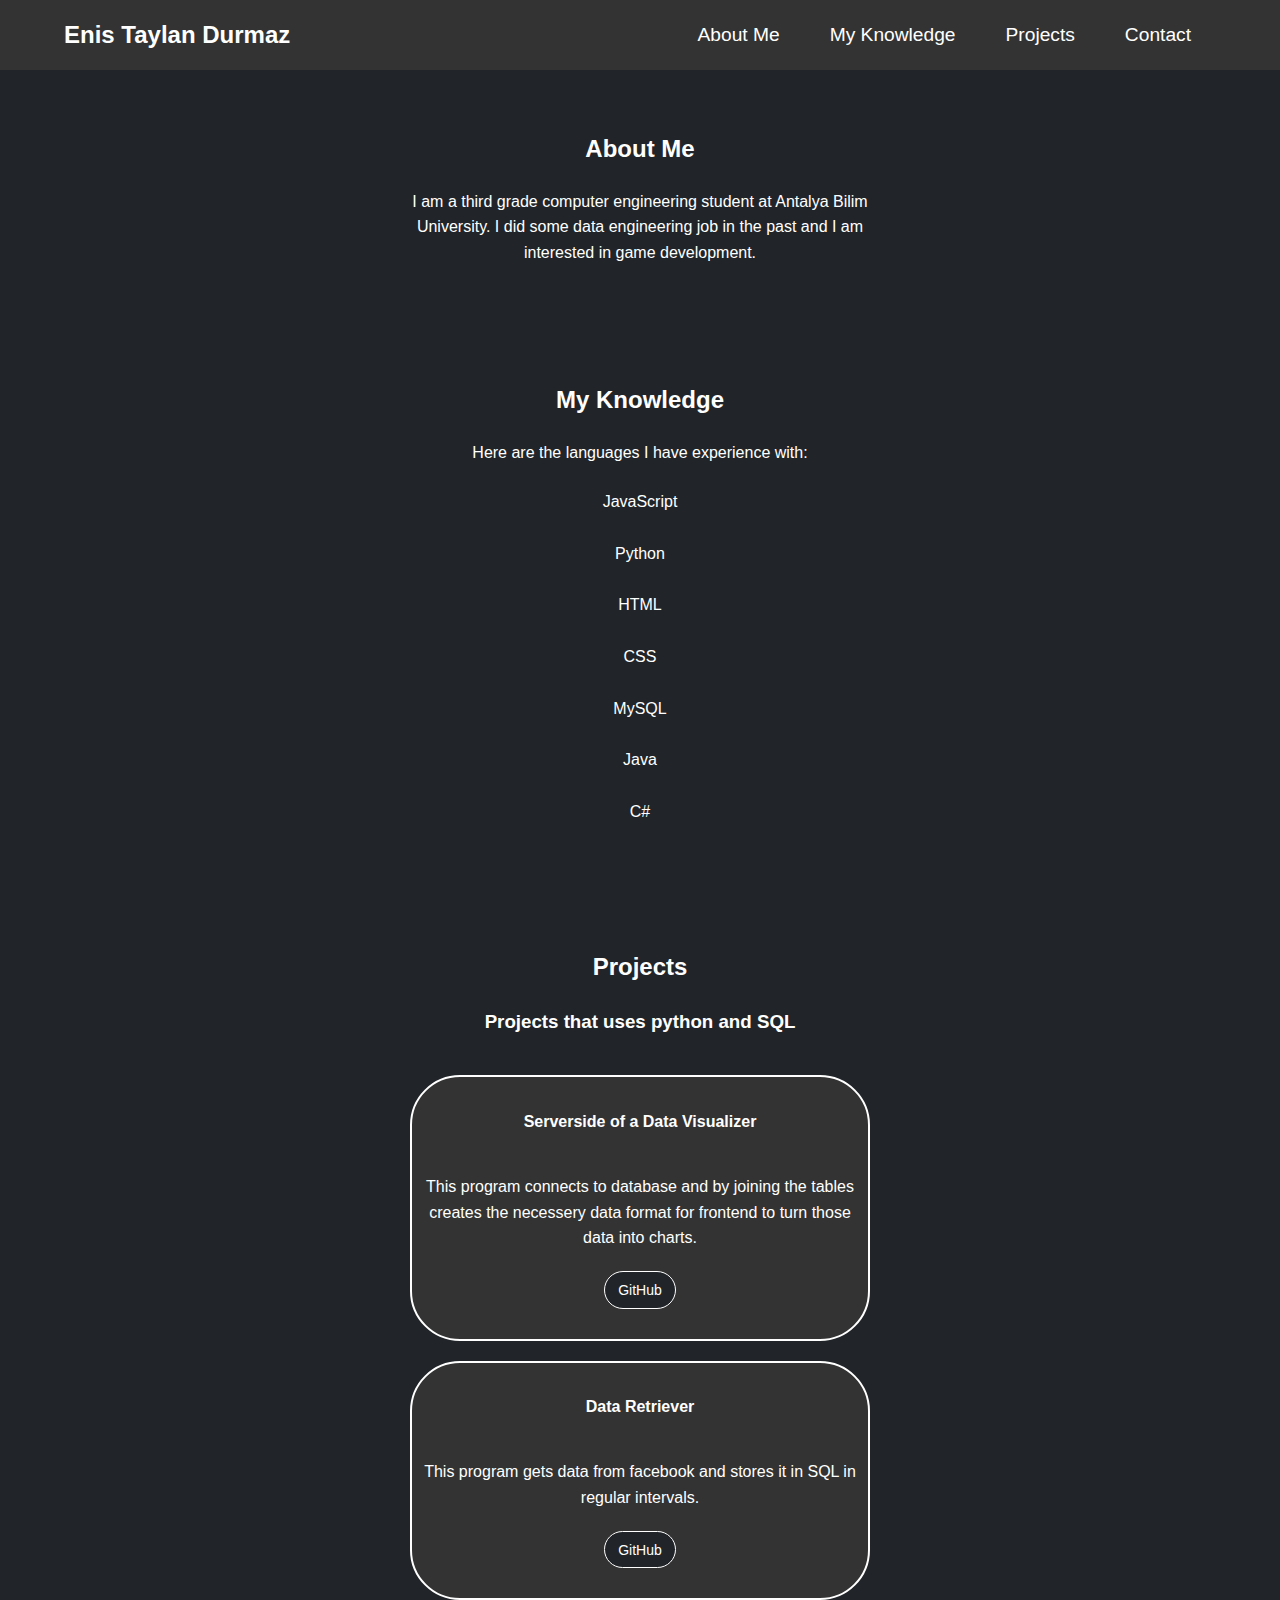
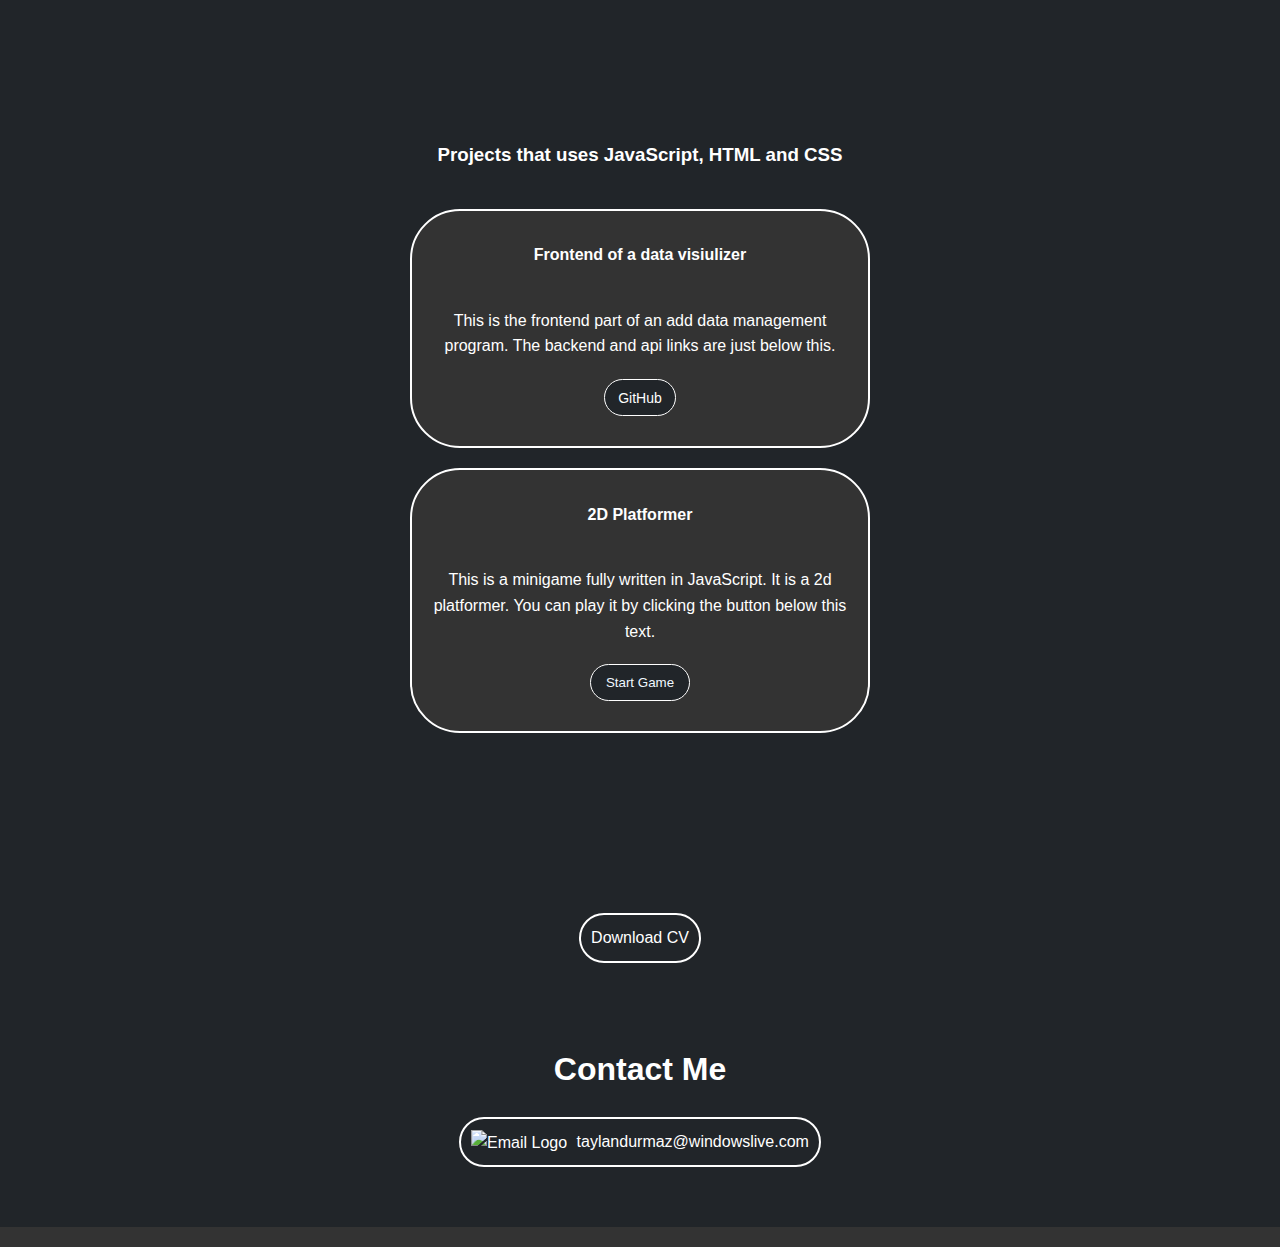
==== commit 553bce2e: "Update index.html" ====
--- a/index.html
+++ b/index.html
@@ -72,15 +72,9 @@
                 </div>                
         </div>
         </section>
-        <section class="content" id="contact">
-            <h1>Contact Me </h1>
-            <div class="contact">
-                <a href="mailto:taylandurmaz@windowslive.com" class="email-address">
-                    <img src="img/email_logo.png" alt="Email Logo" class="email-logo">
-                    taylandurmaz@windowslive.com
-                </a>
+        <div class="contact">
+            <a href="Resume.pdf" target="_blank" class="email-address">Download CV </a>
             </div>
-        </section>
         <section class="content" id="contact">
             <h1>Contact Me </h1>
             <div class="contact">
@@ -92,7 +86,6 @@
         </section>
         
         <footer>
-            <p>Copyright &copy; 2024 Taylan Durmaz</p>
         </footer>
         
         
